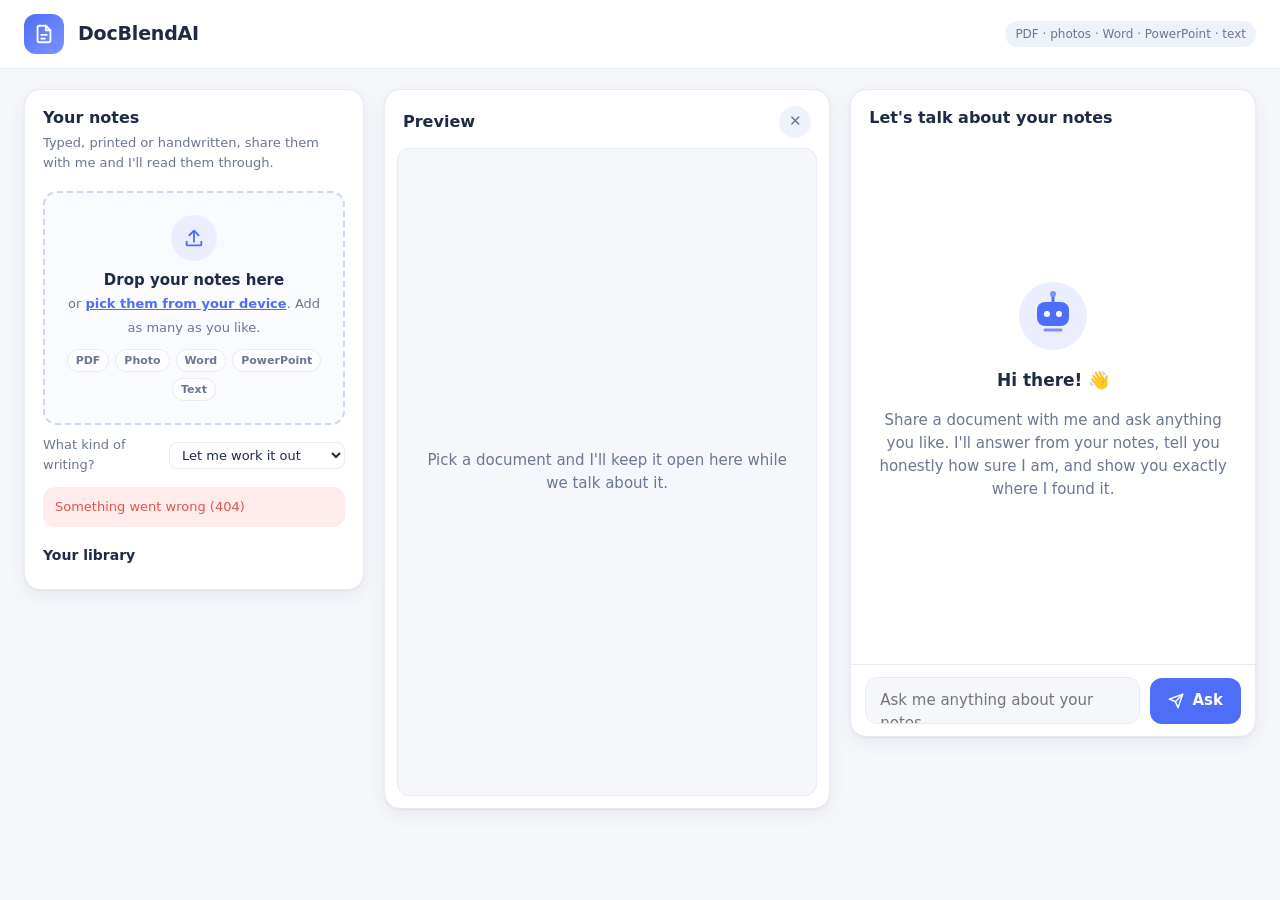
==== app/static/index.html @ 7b885bb3 "Preview: close button, minimizable document window The preview panel's close button hides the panel " ====
<!doctype html>
<html lang="en">
<head>
<meta charset="utf-8">
<meta name="viewport" content="width=device-width, initial-scale=1, viewport-fit=cover">
<meta name="theme-color" content="#ffffff">
<title>DocBlendAI</title>
<meta name="color-scheme" content="light">
<style>
  :root {
    --bg: #f5f7fb; --panel: #ffffff; --text: #1f2a44; --muted: #6b7690; --line: #e6eaf2; --soft: #eef2fb;
    --accent: #4f6ef7; --accent-2: #7c93ff; --accent-soft: #eaeefe; --accent-text: #ffffff;
    --mint: #20b486; --mint-soft: #e5f7f0;
    --amber: #d68a00; --amber-soft: #fdf3dd;
    --violet: #7d5bd6; --violet-soft: #f0ebfc;
    --rose: #e0554d; --rose-soft: #fdeceb;
    --shadow: 0 1px 2px rgba(31, 42, 68, 0.06), 0 6px 20px rgba(31, 42, 68, 0.06);
    --radius: 16px;
  }
  * { box-sizing: border-box; }
  html, body { margin: 0; background: var(--bg); color: var(--text); }
  body { font: 15px/1.55 "Segoe UI", system-ui, -apple-system, Roboto, sans-serif; }
  button { font: inherit; cursor: pointer; }
  button:focus-visible, input:focus-visible, textarea:focus-visible, select:focus-visible, label:focus-within {
    outline: 3px solid var(--accent-2); outline-offset: 2px; }

  /* ---------- header ---------- */
  header { background: var(--panel); border-bottom: 1px solid var(--line); }
  .top { max-width: 1280px; margin: 0 auto; padding: 14px 24px; display: flex; align-items: center; gap: 14px; }
  .logo { width: 40px; height: 40px; border-radius: 12px; display: grid; place-items: center; flex: none;
          background: linear-gradient(135deg, var(--accent), var(--accent-2)); color: #fff; }
  .top h1 { margin: 0; font-size: 19px; letter-spacing: -0.01em; }
  .top p { margin: 0; color: var(--muted); font-size: 13px; }
  .top .grow { flex: 1; min-width: 0; }
  .pill { font-size: 12px; color: var(--muted); background: var(--soft); border-radius: 999px; padding: 4px 10px; white-space: nowrap; }

  .stats { display: flex; gap: 6px; flex-wrap: wrap; justify-content: flex-end; }
  .stat { display: inline-flex; align-items: center; gap: 6px; font-size: 12px; color: var(--text); background: var(--soft);
          border: 1px solid var(--line); border-radius: 999px; padding: 4px 10px; white-space: nowrap; }
  .stat b { font-weight: 700; color: var(--accent); }
  .stat svg { color: var(--accent); }

  /* ---------- layout ---------- */
  main { max-width: 1600px; margin: 0 auto; padding: 20px 24px 32px; display: grid; gap: 20px; align-items: start;
         grid-template-columns: 340px minmax(0, 1.1fr) minmax(0, 1fr); grid-template-areas: "docs preview chat"; }
  #docs-card { grid-area: docs; } #preview-card { grid-area: preview; } #chat-card { grid-area: chat; }
  main { transition: grid-template-columns .38s cubic-bezier(.2, .9, .25, 1); }
  /* Preview closed (✕): its column goes away and the chat takes the space. */
  main.pv-off { grid-template-columns: 340px minmax(0, 1fr); grid-template-areas: "docs chat"; }
  main.pv-off #preview-card { display: none; }
  @media (max-width: 1240px) { main { grid-template-columns: 340px minmax(0, 1fr); grid-template-areas: "docs chat" "preview preview"; }
                               main.pv-off { grid-template-areas: "docs chat"; } }
  .card { background: var(--panel); border: 1px solid var(--line); border-radius: var(--radius); box-shadow: var(--shadow); }
  .card-head { padding: 16px 18px 6px; }
  .card-head h2 { margin: 0; font-size: 16px; }
  .card-head p { margin: 2px 0 0; color: var(--muted); font-size: 13px; }

  /* ---------- upload ---------- */
  .drop { margin: 12px 18px 0; border: 2px dashed #cfd7ec; border-radius: 14px; background: #fafbff; padding: 22px 16px;
          text-align: center; transition: border-color .15s, background .15s; cursor: pointer; }
  .drop:hover, .drop.over { border-color: var(--accent); background: var(--accent-soft); }
  .drop .icon { width: 46px; height: 46px; margin: 0 auto 8px; border-radius: 50%; background: var(--accent-soft);
                color: var(--accent); display: grid; place-items: center; }
  .drop strong { display: block; font-size: 15px; }
  .drop span { color: var(--muted); font-size: 13px; }
  .drop .browse { color: var(--accent); font-weight: 600; text-decoration: underline; }
  .types { display: flex; flex-wrap: wrap; gap: 6px; justify-content: center; margin-top: 10px; }
  .types b { font-weight: 600; font-size: 11px; color: var(--muted); background: var(--panel); border: 1px solid var(--line);
             padding: 2px 8px; border-radius: 999px; }
  .hintrow { display: flex; align-items: center; gap: 8px; margin: 10px 18px 0; font-size: 13px; color: var(--muted); }
  .hintrow select { font: inherit; font-size: 13px; color: var(--text); background: var(--panel); border: 1px solid var(--line);
                    border-radius: 8px; padding: 4px 8px; flex: 1; }
  .progress { margin: 12px 18px 0; display: grid; gap: 8px; }
  .job { display: flex; align-items: center; gap: 10px; padding: 10px 12px; border-radius: 12px; background: var(--soft); font-size: 13px; }
  .job .jname { font-weight: 600; overflow: hidden; text-overflow: ellipsis; white-space: nowrap; }
  .job .jmsg { color: var(--muted); }
  .job.ok { background: var(--mint-soft); } .job.err { background: var(--rose-soft); }
  .job.err .jmsg { color: var(--rose); }
  .spinner { width: 16px; height: 16px; flex: none; border-radius: 50%; border: 2px solid #c9d3f3; border-top-color: var(--accent);
             animation: spin .8s linear infinite; }
  @keyframes spin { to { transform: rotate(360deg); } }

  /* ---------- documents ---------- */
  .docs-head { display: flex; align-items: baseline; justify-content: space-between; margin: 18px 18px 8px; }
  .docs-head h3 { margin: 0; font-size: 14px; }
  .docs-head span { font-size: 12px; color: var(--muted); }
  ul.docs { list-style: none; margin: 0; padding: 0 12px 14px; display: grid; gap: 8px; max-height: 58vh; overflow: auto; }
  .doc { display: grid; grid-template-columns: auto 1fr auto; gap: 10px; align-items: center; padding: 10px;
         border: 1px solid var(--line); border-radius: 12px; background: var(--panel); transition: border-color .15s, background .15s; }
  .doc.on { border-color: var(--accent-2); background: #f7f9ff; }
  .ficon { width: 36px; height: 36px; border-radius: 10px; display: grid; place-items: center; font-size: 11px; font-weight: 700; color: #fff; }
  .f-pdf { background: #e5534b; } .f-image { background: #2f9e89; } .f-docx { background: #3b6fd8; }
  .f-pptx { background: #d9722b; } .f-txt { background: #7a869f; }
  .dmeta { min-width: 0; }
  .dname { font-weight: 600; font-size: 14px; overflow: hidden; text-overflow: ellipsis; white-space: nowrap; }
  .dsub { display: flex; gap: 6px; align-items: center; margin-top: 2px; font-size: 12px; color: var(--muted); flex-wrap: wrap; }
  .fmt { font-weight: 600; font-size: 11px; padding: 1px 8px; border-radius: 999px; }
  .fmt.typed { background: var(--accent-soft); color: var(--accent); }
  .fmt.scanned { background: var(--mint-soft); color: #13805f; }
  .fmt.handwritten { background: var(--violet-soft); color: var(--violet); }
  .dacts { display: flex; gap: 4px; align-items: center; }
  .iconbtn { border: 0; background: transparent; color: var(--muted); width: 32px; height: 32px; border-radius: 8px; display: grid; place-items: center; }
  .iconbtn:hover { background: var(--soft); color: var(--text); }
  .iconbtn.del:hover { background: var(--rose-soft); color: var(--rose); }
  .askon { grid-column: 1 / -1; display: flex; align-items: center; gap: 8px; font-size: 12px; color: var(--muted); cursor: pointer;
           border-top: 1px dashed var(--line); padding-top: 8px; margin-top: 2px; }
  .askon input { width: 16px; height: 16px; accent-color: var(--accent); }
  .doc.on .askon { color: var(--accent); font-weight: 600; }
  .empty { text-align: center; color: var(--muted); padding: 18px 12px 22px; font-size: 14px; }
  .empty svg { display: block; margin: 0 auto 8px; }

  /* ---------- chat ---------- */
  .chat-card { display: flex; flex-direction: column; min-height: 72vh; }
  .scope { margin: 6px 18px 0; font-size: 13px; color: var(--muted); display: flex; gap: 6px; flex-wrap: wrap; align-items: center; }
  .scope .tag { background: var(--accent-soft); color: var(--accent); font-weight: 600; font-size: 12px; padding: 2px 10px; border-radius: 999px; }
  .scope.none { color: var(--rose); }
  .chat { flex: 1; overflow: auto; padding: 16px 18px; display: flex; flex-direction: column; gap: 16px; max-height: 60vh; }
  .msg { display: flex; gap: 10px; align-items: flex-start; max-width: 92%; }
  .msg.me { align-self: flex-end; flex-direction: row-reverse; }
  .avatar { width: 34px; height: 34px; border-radius: 50%; flex: none; display: grid; place-items: center;
            background: linear-gradient(135deg, var(--accent), var(--accent-2)); color: #fff; }
  .msg.me .avatar { background: #dfe5f5; color: var(--accent); font-weight: 700; font-size: 13px; }
  .bubble { background: var(--soft); border-radius: 4px 16px 16px 16px; padding: 12px 14px; min-width: 0; }
  .msg.me .bubble { background: var(--accent); color: var(--accent-text); border-radius: 16px 4px 16px 16px; white-space: pre-wrap; }
  .bubble .text { white-space: pre-wrap; }
  .rel { display: inline-flex; align-items: center; gap: 6px; font-size: 12px; font-weight: 700; padding: 3px 10px;
         border-radius: 999px; margin-bottom: 8px; }
  .rel.Certain { background: var(--mint-soft); color: #13805f; }
  .rel.Moderate { background: var(--amber-soft); color: #9a6300; }
  .rel.Uncertain { background: var(--violet-soft); color: var(--violet); }
  .rel.Unreadable { background: var(--rose-soft); color: var(--rose); }
  .why { margin-top: 8px; font-size: 13px; color: var(--muted); }
  .from { margin-top: 4px; font-size: 12px; color: var(--muted); }
  details.src { margin-top: 10px; }
  details.src summary { cursor: pointer; font-size: 13px; font-weight: 600; color: var(--accent); list-style: none; }
  details.src summary::before { content: "▸ "; } details.src[open] summary::before { content: "▾ "; }
  .source { margin-top: 8px; background: var(--panel); border: 1px solid var(--line); border-radius: 12px; padding: 10px 12px; font-size: 13px; }
  .source .meta { display: flex; gap: 10px; flex-wrap: wrap; align-items: center; margin-bottom: 6px; color: var(--muted); font-size: 12px; }
  .source .meta b { color: var(--text); font-weight: 600; }
  .source pre { margin: 0; white-space: pre-wrap; font: 13px/1.5 "Segoe UI", system-ui, sans-serif; color: var(--text);
                max-height: 150px; overflow: auto; background: #fafbff; border-radius: 8px; padding: 8px; }
  .meter { display: inline-flex; align-items: center; gap: 5px; }
  .meter i { width: 54px; height: 6px; border-radius: 3px; background: var(--line); overflow: hidden; display: inline-block; }
  .meter i b { display: block; height: 100%; border-radius: 3px; background: var(--accent); }
  .typing { display: inline-flex; gap: 4px; padding: 4px 2px; }
  .typing i { width: 7px; height: 7px; border-radius: 50%; background: #9aa8cf; animation: blink 1.2s infinite; }
  .typing i:nth-child(2) { animation-delay: .2s; } .typing i:nth-child(3) { animation-delay: .4s; }
  @keyframes blink { 0%, 80%, 100% { opacity: .25; } 40% { opacity: 1; } }
  .welcome { text-align: center; color: var(--muted); margin: auto; padding: 20px 10px; max-width: 460px; }
  .welcome h3 { color: var(--text); margin: 8px 0 4px; font-size: 17px; }
  .suggest { display: flex; flex-wrap: wrap; gap: 8px; padding: 0 18px 10px; }
  .suggest button { border: 1px solid var(--line); background: var(--panel); color: var(--text); font-size: 13px;
                    padding: 6px 12px; border-radius: 999px; }
  .suggest button:hover { border-color: var(--accent-2); background: var(--accent-soft); color: var(--accent); }
  form.composer { display: flex; gap: 10px; align-items: flex-end; padding: 12px 14px; border-top: 1px solid var(--line); }
  form.composer textarea { flex: 1; resize: none; min-height: 46px; max-height: 140px; font: inherit; color: var(--text);
                           background: var(--bg); border: 1px solid var(--line); border-radius: 12px; padding: 11px 14px; }
  .send { border: 0; border-radius: 12px; background: var(--accent); color: var(--accent-text); height: 46px; padding: 0 18px;
          font-weight: 600; display: inline-flex; gap: 8px; align-items: center; }
  .send:disabled { opacity: .55; cursor: progress; }
  .note { font-size: 12px; color: var(--muted); padding: 0 18px 12px; }

  /* ---------- page viewer ---------- */
  dialog#viewer { width: min(1240px, 96vw); height: min(880px, 92vh); padding: 0; border: 0; border-radius: 18px;
                  background: var(--panel); color: var(--text); box-shadow: 0 20px 60px rgba(31, 42, 68, 0.25); }
  dialog#viewer::backdrop { background: rgba(31, 42, 68, 0.35); }
  .v-shell { display: flex; flex-direction: column; height: 100%; }
  .v-head { display: flex; align-items: center; gap: 10px; padding: 14px 18px; border-bottom: 1px solid var(--line); flex-wrap: wrap; }
  .v-head h3 { margin: 0; font-size: 16px; flex: 1; min-width: 180px; overflow: hidden; text-overflow: ellipsis; white-space: nowrap; }
  .legend { display: flex; gap: 12px; font-size: 12px; color: var(--muted); }
  .legend i { display: inline-block; width: 12px; height: 12px; border-radius: 3px; border: 2px solid currentColor; margin-right: 4px; vertical-align: -2px; }
  .pager { display: flex; gap: 6px; align-items: center; font-size: 13px; color: var(--muted); }
  .pager button, .v-close { border: 1px solid var(--line); background: var(--panel); color: var(--text); border-radius: 10px; padding: 5px 12px; font-size: 13px; }
  .pager button:disabled { opacity: .45; cursor: default; }
  .v-close { background: var(--accent); color: #fff; border-color: var(--accent); }
  .v-body { flex: 1; display: grid; grid-template-columns: minmax(0, 1.3fr) minmax(0, 1fr); min-height: 0; }
  .v-page { overflow: auto; padding: 18px; background: var(--bg); }
  .v-frame { position: relative; margin: 0 auto; max-width: 840px; background: #fff; border-radius: 6px; overflow: hidden; box-shadow: var(--shadow); }
  .v-frame img { display: block; width: 100%; height: auto; }
  .v-frame svg { position: absolute; inset: 0; width: 100%; height: 100%; }
  .v-frame rect { fill: currentColor; fill-opacity: 0.06; stroke: currentColor; stroke-width: 2; vector-effect: non-scaling-stroke; cursor: pointer; }
  .v-frame rect.hi { fill-opacity: 0.22; stroke-width: 3; }
  .v-side { display: flex; flex-direction: column; min-height: 0; border-left: 1px solid var(--line); }
  .v-side h4 { margin: 0; padding: 14px 18px 8px; font-size: 13px; color: var(--muted); font-weight: 600; }
  .v-lines { overflow: auto; margin: 0; padding: 0 10px 12px; list-style: none; flex: 1; }
  .v-lines li { display: flex; gap: 10px; align-items: baseline; padding: 8px 10px; border-radius: 10px; cursor: default; }
  .v-lines li.hi { background: var(--soft); }
  .v-lines .conf { font: 700 11px "Segoe UI", system-ui, sans-serif; flex: none; padding: 1px 7px; border-radius: 999px; }
  .v-lines li.c-high .conf { background: var(--mint-soft); } .v-lines li.c-mid .conf { background: var(--amber-soft); }
  .v-lines li.c-low .conf { background: var(--rose-soft); }
  .v-lines .ltext { color: var(--text); }
  .v-text { margin: 0; padding: 18px; white-space: pre-wrap; font: 14px/1.6 "Segoe UI", system-ui, sans-serif; }
  .v-empty { color: var(--muted); padding: 28px 18px; }
  .c-high { color: var(--mint); } .c-mid { color: var(--amber); } .c-low { color: var(--rose); }
  /* typed documents: one colour per content type */
  .t-paragraph { color: var(--accent); } .t-table { color: var(--violet); } .t-image { color: var(--amber); }
  .v-lines .kind { font: 700 11px "Segoe UI", system-ui, sans-serif; flex: none; padding: 1px 8px; border-radius: 999px; min-width: 64px; text-align: center; }
  .v-lines li.t-paragraph .kind { background: var(--accent-soft); } .v-lines li.t-table .kind { background: var(--violet-soft); }
  .v-lines li.t-image .kind { background: var(--amber-soft); }
  .v-lines li .ltext { display: -webkit-box; -webkit-line-clamp: 3; -webkit-box-orient: vertical; overflow: hidden; }
  .v-paper { margin: 0 auto; max-width: 840px; background: #fff; border-radius: 6px; box-shadow: var(--shadow); padding: 28px 32px; }
  .v-block { position: relative; border: 2px solid currentColor; border-radius: 8px; padding: 10px 12px; margin: 0 0 14px;
             background: color-mix(in srgb, currentColor 4%, #fff); cursor: pointer; }
  .v-block.hi { background: color-mix(in srgb, currentColor 14%, #fff); }
  .v-block .tag { position: absolute; top: -9px; right: 10px; font: 700 10px "Segoe UI", system-ui, sans-serif; text-transform: uppercase;
                  letter-spacing: .04em; background: #fff; padding: 0 6px; }
  .v-block p { margin: 0; white-space: pre-wrap; color: var(--text); font-size: 14px; }
  .v-block .tbl { overflow-x: auto; }
  .v-block table { border-collapse: collapse; font-size: 13px; color: var(--text); min-width: 100%; }
  .v-block td { border: 1px solid var(--line); padding: 4px 8px; vertical-align: top; }
  .v-block tr:first-child td { font-weight: 600; background: var(--soft); }
  .v-block img { display: block; max-width: 100%; max-height: 420px; margin: 0 auto; }
  .v-block .caption { margin-top: 6px; font-size: 12px; color: var(--muted); text-align: center; }
  @media (max-width: 860px) {
    .v-body { grid-template-columns: 1fr; grid-template-rows: minmax(0, 1.2fr) minmax(0, 1fr); }
    .v-side { border-left: 0; border-top: 1px solid var(--line); }
  }
  /* ---------- document preview ---------- */
  .p-head { display: flex; align-items: center; gap: 10px; padding: 16px 18px 10px; flex-wrap: wrap; }
  .p-head h2 { margin: 0; font-size: 16px; flex: 1; min-width: 0; overflow: hidden; text-overflow: ellipsis; white-space: nowrap; }
  .p-act { font-size: 13px; color: var(--accent); background: var(--accent-soft); border: 0; border-radius: 999px;
           padding: 4px 12px; text-decoration: none; font-weight: 600; }
  .p-act:hover { background: #dde4fd; }
  .p-x { flex: none; width: 32px; height: 32px; border: 0; border-radius: 999px; background: var(--soft); color: var(--muted);
         font-size: 15px; display: grid; place-items: center; cursor: pointer; transition: background .15s, color .15s, transform .15s; }
  .p-x:hover { background: var(--rose-soft); color: var(--rose); transform: rotate(90deg); }
  .p-body { height: 72vh; margin: 0 12px 12px; border-radius: 12px; background: var(--bg); overflow: auto; border: 1px solid var(--line); }
  .p-body > img { display: block; max-width: 100%; margin: 0 auto; }
  .p-pages { display: grid; gap: 18px; padding: 16px; }
  .p-page { margin: 0; }
  .p-page img { display: block; width: 100%; height: auto; background: #fff; border-radius: 6px; box-shadow: var(--shadow); }
  .p-page figcaption { margin-top: 6px; text-align: center; font-size: 12px; color: var(--muted); }
  .p-sheet { background: #fff; border-radius: 6px; box-shadow: var(--shadow); padding: 18px 22px; }
  .p-sheet pre { margin: 0; white-space: pre-wrap; font: 14px/1.6 "Segoe UI", system-ui, sans-serif; }
  .p-empty { height: 100%; display: grid; place-items: center; text-align: center; color: var(--muted); padding: 24px; }
  .privacy { margin: 10px 18px 0; font-size: 12px; color: #13805f; background: var(--mint-soft); border-radius: 10px; padding: 8px 12px; }
  .dmeta { cursor: pointer; }
  .doc.viewing .dname { color: var(--accent); }
  /* ---------- phones, small tablets, landscape phones: one screen at a time + bottom tabs ---------- */
  .tabbar, .phone-only { display: none; }
  @media (max-width: 920px), (max-height: 520px) and (pointer: coarse) {
    html, body { height: 100%; }
    body { display: flex; flex-direction: column; height: 100vh; height: 100dvh; overflow: hidden; }
    header { flex: none; }
    .top { padding: 8px 12px; padding-top: max(8px, env(safe-area-inset-top)); gap: 10px; flex-wrap: wrap; }
    .logo { width: 34px; height: 34px; border-radius: 10px; }
    .top h1 { font-size: 17px; }
    .top p, .pill, .stat .t { display: none; }
    .top .grow { flex: 0 0 auto; }
    .stats { margin-left: auto; }
    .stats { gap: 4px; }
    .stat { font-size: 11px; padding: 3px 8px; }
    main { flex: 1; min-height: 0; display: block; max-width: none; padding: 10px 10px 0;
           padding-left: max(10px, env(safe-area-inset-left)); padding-right: max(10px, env(safe-area-inset-right)); }
    main > .card { display: none; height: 100%; border-bottom-left-radius: 0; border-bottom-right-radius: 0; }
    body[data-view="docs"] #docs-card, body[data-view="preview"] #preview-card, body[data-view="chat"] #chat-card { display: flex; flex-direction: column; }
    #docs-card { overflow: auto; overscroll-behavior: contain; }
    ul.docs { max-height: none; overflow: visible; }
    .card-head { padding: 14px 16px 4px; }
    .drop { margin: 10px 14px 0; padding: 18px 12px; }
    .hintrow, .privacy { margin-left: 14px; margin-right: 14px; }
    .progress { margin: 10px 14px 0; }
    .docs-head { margin: 16px 14px 8px; }
    ul.docs { padding: 0 10px 14px; }
    .chat-card { min-height: 0; }
    .chat { max-height: none; min-height: 0; padding: 12px; overscroll-behavior: contain; }
    .msg { max-width: 100%; }
    .scope { margin: 4px 14px 0; }
    .suggest { flex-wrap: nowrap; overflow-x: auto; padding: 0 12px 8px; scrollbar-width: none; }
    .suggest::-webkit-scrollbar { display: none; }
    .suggest button { flex: none; }
    .note { display: none; }
    form.composer { padding: 8px 10px; gap: 8px; }
    form.composer textarea { font-size: 16px; min-height: 44px; }  /* 16px stops iOS zooming in on focus */
    .send { height: 44px; padding: 0 14px; }
    .p-head { padding: 12px 14px 8px; gap: 8px; }
    .p-head h2 { flex-basis: 100%; }
    #preview-card .p-body { flex: 1; height: auto; min-height: 0; margin: 0 8px 8px; }
    .phone-only { display: inline-block; }
    .tabbar { display: flex; flex: none; gap: 4px; background: var(--panel); border-top: 1px solid var(--line);
              padding: 6px 8px; padding-bottom: max(6px, env(safe-area-inset-bottom)); }
    .tabbar button { flex: 1; position: relative; display: flex; flex-direction: column; align-items: center; justify-content: center;
                     gap: 2px; min-height: 52px; border: 0; border-radius: 12px; background: transparent; color: var(--muted);
                     font-size: 12px; font-weight: 600; }
    .tabbar button[aria-current="page"] { color: var(--accent); background: var(--accent-soft); }
    .tabbar .badge { position: absolute; top: 4px; left: calc(50% + 6px); min-width: 18px; height: 18px; padding: 0 5px;
                     border-radius: 9px; background: var(--accent); color: #fff; font-size: 11px; line-height: 18px; }
    .tabbar .badge:empty { display: none; }
    /* page viewer: full screen */
    dialog#viewer { width: 100vw; height: 100vh; height: 100dvh; max-width: none; max-height: none; margin: 0; border-radius: 0; }
    .v-head { padding: 8px 12px; padding-top: max(8px, env(safe-area-inset-top)); gap: 8px; }
    .v-head h3 { flex-basis: calc(100% - 90px); }
    .legend { order: 3; flex-basis: 100%; font-size: 11px; gap: 10px; flex-wrap: wrap; }
    .v-page { padding: 10px; }
    .v-paper { padding: 16px; }
  }
  @media (pointer: coarse) {
    .iconbtn { width: 42px; height: 42px; }
    .askon { min-height: 36px; }
    .askon input { width: 20px; height: 20px; }
    .pager button, .v-close { min-height: 40px; min-width: 44px; }
    .p-act { padding: 8px 14px; }
  }
  /* ---------- layout regions, spacing view, downloads ---------- */
  .v-modes { display: inline-flex; background: var(--soft); border-radius: 999px; padding: 3px; }
  .v-modes button { border: 0; background: transparent; color: var(--muted); font-size: 13px; font-weight: 600; padding: 5px 12px; border-radius: 999px; }
  .v-modes button[aria-selected="true"] { background: var(--panel); color: var(--accent); box-shadow: var(--shadow); }
  select.dl { font: inherit; font-size: 13px; color: var(--accent); background: var(--accent-soft); border: 0; border-radius: 999px; padding: 5px 10px; font-weight: 600; cursor: pointer; }
  .r-title { color: #3b5bdb; } .r-text { color: #5c6b8a; } .r-table { color: var(--violet); } .r-figure { color: var(--amber); }
  .r-caption { color: #c2410c; } .r-formula { color: var(--mint); } .r-header, .r-footer, .r-reference { color: #8a94a8; }
  .v-lines li[class^="r-"] .kind { background: color-mix(in srgb, currentColor 14%, #fff); }
  .v-lines .rtable { overflow-x: auto; margin-top: 6px; }
  .v-lines .rtable table { border-collapse: collapse; font-size: 12px; color: var(--text); }
  .v-lines .rtable td { border: 1px solid var(--line); padding: 3px 7px; vertical-align: top; min-width: 56px; max-width: 190px; }
  .v-lines .rtable tr:first-child td { font-weight: 600; background: var(--soft); }
  .v-lines li.rbox { flex-direction: column; align-items: stretch; gap: 4px; }
  .v-lines li.rbox .ltext { -webkit-line-clamp: 4; }
  pre.v-mono { margin: 0 auto; max-width: none; background: #fff; border-radius: 6px; box-shadow: var(--shadow); padding: 20px 24px;
               font: 13px/1.45 Consolas, "Cascadia Mono", "Courier New", monospace; white-space: pre; overflow: auto; color: var(--text); }
  /* ---------- closing / reopening the preview, chat growing into its space ---------- */
  #preview-card.leaving { animation: pv-leave .22s ease-in both; pointer-events: none; }
  @keyframes pv-leave { to { opacity: 0; transform: scale(.96) translateY(6px); } }
  #preview-card.arriving { animation: pv-arrive .32s cubic-bezier(.2, .9, .25, 1) both; }
  @keyframes pv-arrive { from { opacity: 0; transform: scale(.97) translateY(8px); } to { opacity: 1; transform: none; } }
  #chat-card.growing { animation: chat-grow .36s cubic-bezier(.2, .9, .25, 1) both; }
  @keyframes chat-grow { from { opacity: .55; transform: scale(.985); } to { opacity: 1; transform: none; } }
  .chat-card .card-head { display: flex; align-items: center; gap: 10px; }
  .chat-card .card-head h2 { flex: 1; }
  #show-preview { display: none; }
  main.pv-off #show-preview { display: inline-flex; animation: pv-arrive .3s ease both; }

  /* ---------- floating document window ---------- */
  .p-page img, .p-page .p-sheet { cursor: zoom-in; transition: transform .18s ease, box-shadow .18s ease; }
  .p-page:hover img, .p-page:hover .p-sheet { transform: translateY(-2px); box-shadow: 0 10px 28px rgba(31, 42, 68, .16); }
  dialog#docwin { width: min(920px, 92vw); height: min(90vh, 1100px); max-width: 100vw; max-height: 100vh; padding: 0; border: 0;
                  border-radius: 18px; background: var(--bg); color: var(--text); overflow: hidden; resize: both;
                  box-shadow: 0 30px 80px rgba(20, 28, 48, .35), 0 2px 8px rgba(20, 28, 48, .12); }
  dialog#docwin[open] { display: flex; flex-direction: column; animation: dw-in .32s cubic-bezier(.2, .9, .25, 1) both; }
  dialog#docwin[open].closing { animation: dw-out .2s ease-in both; }
  dialog#docwin::backdrop { background: rgba(20, 28, 48, .42); backdrop-filter: blur(4px); animation: dw-fade .3s ease both; }
  dialog#docwin.closing::backdrop { animation: dw-fade .2s ease reverse both; }
  @keyframes dw-in { from { opacity: 0; transform: translateY(24px) scale(.94); } to { opacity: 1; transform: none; } }
  /* ✕ minimizes: the window shrinks into the chip at the bottom-right corner, and grows back from it */
  @keyframes dw-out { to { opacity: 0; transform: translate(34vw, 38vh) scale(.12); } }
  dialog#docwin[open].restoring { animation: dw-restore .34s cubic-bezier(.2, .9, .25, 1) both; }
  @keyframes dw-restore { from { opacity: 0; transform: translate(34vw, 38vh) scale(.12); } to { opacity: 1; transform: none; } }
  .dw-chip { position: fixed; right: 18px; bottom: 18px; z-index: 50; display: flex; align-items: center; gap: 2px;
             background: var(--panel); border: 1px solid var(--line); border-radius: 999px; padding: 4px;
             box-shadow: 0 12px 32px rgba(20, 28, 48, .22); animation: chip-in .32s cubic-bezier(.2, .9, .25, 1) both; }
  .dw-chip[hidden] { display: none; }
  @keyframes chip-in { from { opacity: 0; transform: translateY(14px) scale(.9); } to { opacity: 1; transform: none; } }
  .dw-chip button { border: 0; background: transparent; font: inherit; cursor: pointer; border-radius: 999px; }
  .dw-chip .chip-open { display: flex; align-items: center; gap: 8px; padding: 7px 12px; color: var(--text); max-width: min(360px, 70vw); }
  .dw-chip .chip-open:hover { background: var(--accent-soft); }
  .dw-chip .chip-name { font-weight: 600; font-size: 13px; overflow: hidden; text-overflow: ellipsis; white-space: nowrap; }
  .dw-chip .chip-page { font-size: 12px; color: var(--muted); white-space: nowrap; }
  .dw-chip .chip-x { width: 30px; height: 30px; color: var(--muted); display: grid; place-items: center; }
  .dw-chip .chip-x:hover { background: var(--rose-soft); color: var(--rose); }
  @keyframes dw-fade { from { opacity: 0; } to { opacity: 1; } }
  .dw-head { display: flex; align-items: center; gap: 10px; padding: 10px 12px 10px 18px; background: var(--panel);
             border-bottom: 1px solid var(--line); cursor: grab; user-select: none; touch-action: none; }
  .dw-head.dragging { cursor: grabbing; }
  .dw-head h3 { margin: 0; font-size: 15px; flex: 1; min-width: 0; overflow: hidden; text-overflow: ellipsis; white-space: nowrap; }
  .dw-page { font-size: 12px; color: var(--muted); background: var(--soft); border-radius: 999px; padding: 3px 10px; white-space: nowrap; }
  .dw-tools { display: inline-flex; align-items: center; gap: 2px; background: var(--soft); border-radius: 999px; padding: 3px; }
  .dw-tools button, .dw-close { border: 0; background: transparent; color: var(--text); width: 32px; height: 32px; border-radius: 999px;
                                font-size: 16px; display: grid; place-items: center; cursor: pointer; transition: background .15s; }
  .dw-tools button:hover, .dw-close:hover { background: var(--panel); }
  .dw-tools .fit { width: auto; padding: 0 10px; font-size: 12px; font-weight: 600; }
  .dw-zoom { min-width: 44px; text-align: center; font-size: 12px; color: var(--muted); }
  .dw-close { background: var(--soft); }
  .dw-close:hover { background: var(--rose-soft); color: var(--rose); }
  .dw-body { flex: 1; overflow: auto; padding: 22px; scroll-behavior: smooth; overscroll-behavior: contain; }
  .dw-pages { display: grid; justify-items: center; gap: 22px; }
  .dw-pages figure { margin: 0; width: calc(var(--zoom, 100) * 1%); max-width: none; transition: width .25s cubic-bezier(.2, .9, .25, 1);
                     animation: dw-page .4s ease both; }
  .dw-pages figure:nth-child(2) { animation-delay: .05s; } .dw-pages figure:nth-child(n+3) { animation-delay: .1s; }
  @keyframes dw-page { from { opacity: 0; transform: translateY(10px); } to { opacity: 1; transform: none; } }
  .dw-pages img { display: block; width: 100%; height: auto; background: #fff; border-radius: 4px; box-shadow: var(--shadow); }
  .dw-pages .p-sheet { min-height: 200px; }
  .dw-pages figcaption { margin-top: 6px; text-align: center; font-size: 12px; color: var(--muted); }
  @media (max-width: 920px), (max-height: 520px) and (pointer: coarse) {
    dialog#docwin { width: 100vw; height: 100vh; height: 100dvh; border-radius: 0; resize: none; translate: none !important; }
    dialog#docwin[open] { animation-name: dw-up; }
    dialog#docwin[open].closing { animation: dw-down .22s ease-in both; }
    dialog#docwin[open].restoring { animation-name: dw-up; }
    .dw-chip { right: 12px; bottom: calc(80px + env(safe-area-inset-bottom)); }
    @keyframes dw-up { from { opacity: .6; transform: translateY(40%); } to { opacity: 1; transform: none; } }
    @keyframes dw-down { to { opacity: 0; transform: translateY(30%); } }
    .dw-head { cursor: default; padding-top: max(10px, env(safe-area-inset-top)); }
    .dw-body { padding: 12px; }
  }
  @media (prefers-reduced-motion: reduce) {
    dialog#docwin[open], dialog#docwin.closing, dialog#docwin::backdrop, .dw-pages figure, .dw-chip, #preview-card, #chat-card, #show-preview { animation: none !important; }
    main { transition: none; }
    .dw-pages figure, .p-page img, .p-page .p-sheet { transition: none; }
  }
  .sr { position: absolute; width: 1px; height: 1px; overflow: hidden; clip: rect(0 0 0 0); }
</style>
</head>
<body>
<header>
  <div class="top">
    <div class="logo" aria-hidden="true">
      <svg width="22" height="22" viewBox="0 0 24 24" fill="none" stroke="currentColor" stroke-width="2" stroke-linecap="round" stroke-linejoin="round"><path d="M14 3H7a2 2 0 0 0-2 2v14a2 2 0 0 0 2 2h10a2 2 0 0 0 2-2V8z"/><path d="M14 3v5h5"/><path d="M9 13h6M9 17h4"/></svg>
    </div>
    <div class="grow">
      <h1>DocBlendAI</h1>
    </div>
    <span class="pill">PDF · photos · Word · PowerPoint · text</span>
  </div>
</header>

<main>
  <!-- ======== documents ======== -->
  <section class="card" id="docs-card" aria-labelledby="docs-title">
    <div class="card-head">
      <h2 id="docs-title">Your notes</h2>
      <p>Typed, printed or handwritten, share them with me and I'll read them through.</p>
    </div>

    <input type="file" id="file" class="sr" multiple
           accept=".pdf,.jpg,.jpeg,.png,.tif,.tiff,.bmp,.webp,.docx,.pptx,.txt">
    <div class="drop" id="drop" role="button" tabindex="0" aria-describedby="drop-help">
      <div class="icon" aria-hidden="true">
        <svg width="22" height="22" viewBox="0 0 24 24" fill="none" stroke="currentColor" stroke-width="2" stroke-linecap="round" stroke-linejoin="round"><path d="M12 16V4M7 9l5-5 5 5"/><path d="M4 16v3a1 1 0 0 0 1 1h14a1 1 0 0 0 1-1v-3"/></svg>
      </div>
      <strong>Drop your notes here</strong>
      <span id="drop-help">or <span class="browse">pick them from your device</span>. Add as many as you like.</span>
      <div class="types" aria-hidden="true"><b>PDF</b><b>Photo</b><b>Word</b><b>PowerPoint</b><b>Text</b></div>
    </div>
    <div class="hintrow">
      <label for="hint">What kind of writing?</label>
      <select id="hint">
        <option value="">Let me work it out</option>
        <option value="typed">Typed on a computer</option>
        <option value="scanned">Printed or scanned</option>
        <option value="handwritten">Handwritten</option>
      </select>
    </div>
    <p class="privacy" id="privacy" hidden>🔒 Only you can see your files, and I'll delete them shortly after you leave.</p>
    <div class="progress" id="progress" aria-live="polite"></div>

    <div class="docs-head"><h3>Your library</h3><span id="doc-count"></span></div>
    <ul class="docs" id="docs"></ul>
  </section>

  <!-- ======== preview ======== -->
  <section class="card" id="preview-card" aria-labelledby="p-title">
    <div class="p-head">
      <h2 id="p-title">Preview</h2>
      <button type="button" class="p-act" id="p-open" hidden>Open ⤢</button>
      <button type="button" class="p-act" id="p-read" hidden>What I read</button>
      <select class="dl" id="p-dl" aria-label="Download what was read" hidden></select>
      <button type="button" class="p-x" id="p-close" aria-label="Close the preview" title="Close preview">✕</button>
      <button type="button" class="p-act phone-only" id="p-ask">Ask about it →</button>
    </div>
    <div class="p-body" id="p-body">
      <div class="p-empty">Pick a document and I'll keep it open here while we talk about it.</div>
    </div>
  </section>

  <!-- ======== chat ======== -->
  <section class="card chat-card" id="chat-card" aria-labelledby="ask-title">
    <div class="card-head">
      <h2 id="ask-title">Let's talk about your notes</h2>
      <button type="button" class="p-act" id="show-preview" title="Show the preview again">📄 Show preview</button>
    </div>
    <div class="scope" id="scope" aria-live="polite"></div>
    <div class="chat" id="chat" aria-live="polite">
      <div class="welcome" id="welcome">
        <svg width="72" height="72" viewBox="0 0 72 72" aria-hidden="true"><circle cx="36" cy="36" r="34" fill="#eaeefe"/><rect x="20" y="22" width="32" height="24" rx="8" fill="#4f6ef7"/><circle cx="30" cy="34" r="3" fill="#fff"/><circle cx="42" cy="34" r="3" fill="#fff"/><path d="M28 50h16" stroke="#7c93ff" stroke-width="3" stroke-linecap="round"/><path d="M36 22v-6" stroke="#4f6ef7" stroke-width="3" stroke-linecap="round"/><circle cx="36" cy="14" r="3" fill="#7c93ff"/></svg>
        <h3>Hi there! 👋</h3>
        <p>Share a document with me and ask anything you like. I'll answer from your notes, tell you honestly how sure I am, and show you exactly where I found it.</p>
      </div>
    </div>
    <div class="suggest" id="suggest"></div>
    <form class="composer" id="ask-form">
      <label for="question" class="sr">Your question</label>
      <textarea id="question" rows="1" placeholder="Ask me anything about your notes…" required></textarea>
      <button type="submit" class="send" id="ask-btn">
        <svg width="16" height="16" viewBox="0 0 24 24" fill="none" stroke="currentColor" stroke-width="2.2" stroke-linecap="round" stroke-linejoin="round" aria-hidden="true"><path d="M22 2 11 13"/><path d="M22 2 15 22l-4-9-9-4z"/></svg>
        Ask
      </button>
    </form>
  </section>
</main>

<nav class="tabbar" aria-label="Sections">
  <button type="button" data-view="docs">
    <svg width="22" height="22" viewBox="0 0 24 24" fill="none" stroke="currentColor" stroke-width="2" stroke-linecap="round" stroke-linejoin="round" aria-hidden="true"><path d="M14 3H7a2 2 0 0 0-2 2v14a2 2 0 0 0 2 2h10a2 2 0 0 0 2-2V8z"/><path d="M14 3v5h5"/></svg>
    Documents<b class="badge" id="tab-count"></b>
  </button>
  <button type="button" data-view="preview">
    <svg width="22" height="22" viewBox="0 0 24 24" fill="none" stroke="currentColor" stroke-width="2" stroke-linecap="round" stroke-linejoin="round" aria-hidden="true"><path d="M2 12s3.5-7 10-7 10 7 10 7-3.5 7-10 7S2 12 2 12z"/><circle cx="12" cy="12" r="3"/></svg>
    Preview
  </button>
  <button type="button" data-view="chat">
    <svg width="22" height="22" viewBox="0 0 24 24" fill="none" stroke="currentColor" stroke-width="2" stroke-linecap="round" stroke-linejoin="round" aria-hidden="true"><path d="M21 12a8 8 0 0 1-11.6 7.1L4 21l1.9-5.4A8 8 0 1 1 21 12z"/></svg>
    Ask
  </button>
</nav>

<!-- ======== minimized floating window ======== -->
<div class="dw-chip" id="dw-chip" role="group" aria-label="Minimized document" hidden>
  <button type="button" class="chip-open" id="dw-chip-open" title="Open again">
    <span aria-hidden="true">📄</span><span class="chip-name" id="dw-chip-name"></span><span class="chip-page" id="dw-chip-page"></span>
  </button>
  <button type="button" class="chip-x" id="dw-chip-x" aria-label="Close the document window">✕</button>
</div>

<!-- ======== floating document window ======== -->
<dialog id="docwin" aria-labelledby="dw-title">
  <div class="dw-head" id="dw-head">
    <h3 id="dw-title">Document</h3>
    <span class="dw-page" id="dw-page"></span>
    <div class="dw-tools" role="group" aria-label="Zoom">
      <button type="button" id="dw-out" aria-label="Zoom out">−</button>
      <span class="dw-zoom" id="dw-zoom">100%</span>
      <button type="button" id="dw-in" aria-label="Zoom in">+</button>
      <button type="button" class="fit" id="dw-fit">Fit</button>
    </div>
    <button type="button" class="dw-close" id="dw-close" aria-label="Minimize" title="Minimize">✕</button>
  </div>
  <div class="dw-body" id="dw-body"><div class="dw-pages" id="dw-pages"></div></div>
</dialog>

<!-- ======== page viewer ======== -->
<dialog id="viewer" aria-labelledby="v-title">
  <div class="v-shell">
    <div class="v-head">
      <h3 id="v-title">Document</h3>
      <div class="v-modes" id="v-modes" role="tablist" aria-label="How to show the page"></div>
      <div class="legend" id="v-legend"></div>
      <select class="dl" id="v-dl" aria-label="Download what was read"></select>
      <div class="pager">
        <button type="button" id="v-prev" aria-label="Previous page">‹</button>
        <span id="v-pageinfo"></span>
        <button type="button" id="v-next" aria-label="Next page">›</button>
      </div>
      <button type="button" class="v-close" id="v-close">Done</button>
    </div>
    <div class="v-body" id="v-body"></div>
  </div>
</dialog>

<script>
// ---------- wording ----------
const REL = {
  Certain:    { icon: "✔", title: "I'm sure about this", why: "It's written clearly in your notes." },
  Moderate:   { icon: "◐", title: "I think so", why: "I found it, though the wording was a little loose or a few words were hard to make out." },
  Uncertain:  { icon: "?", title: "I'm not certain", why: "I couldn't find solid support for this, so it's worth checking the source." },
  Unreadable: { icon: "!", title: "I couldn't read that part", why: "The bit with the answer was too hard to read (a faint scan or messy handwriting)." },
};
const FORMAT = { typed: "Typed", scanned: "Printed / scanned", handwritten: "Handwritten" };
const SUGGESTIONS = ["What's this document about?", "Sum up the key points", "What are the main topics?", "Explain the first idea simply"];
const STEPS = ["Uploading", "Looking at your pages", "Reading the text", "Making sense of it", "Nearly there"];

// ---------- helpers ----------
function el(tag, attrs = {}, ...children) {
  const node = document.createElement(tag);
  for (const [k, v] of Object.entries(attrs)) k === "class" ? (node.className = v) : node.setAttribute(k, v);
  for (const c of children) if (c != null) node.append(c);
  return node;
}
function svgIcon(path, size = 18) {
  const s = document.createElementNS("http://www.w3.org/2000/svg", "svg");
  s.setAttribute("width", size); s.setAttribute("height", size); s.setAttribute("viewBox", "0 0 24 24");
  s.setAttribute("fill", "none"); s.setAttribute("stroke", "currentColor"); s.setAttribute("stroke-width", "2");
  s.setAttribute("stroke-linecap", "round"); s.setAttribute("stroke-linejoin", "round"); s.setAttribute("aria-hidden", "true");
  s.innerHTML = path;
  return s;
}
const ICON_EYE = '<path d="M2 12s3.5-7 10-7 10 7 10 7-3.5 7-10 7S2 12 2 12z"/><circle cx="12" cy="12" r="3"/>';
const ICON_TRASH = '<path d="M3 6h18M8 6V4h8v2M6 6l1 14h10l1-14"/>';
const BOT = '<rect x="4" y="7" width="16" height="12" rx="4"/><circle cx="9" cy="13" r="1.3" fill="currentColor"/><circle cx="15" cy="13" r="1.3" fill="currentColor"/><path d="M12 7V4"/>';

// ---------- session (one per tab) and visitor (one per browser) ----------
function storedId(store, key) {
  try {
    let id = store.getItem(key);
    if (!id) { id = crypto.randomUUID(); store.setItem(key, id); }
    return id;
  } catch { return crypto.randomUUID(); }
}
const SESSION_ID = storedId(sessionStorage, "sessionId");
const VISITOR_ID = storedId(localStorage, "visitorId");

async function heartbeat() {
  try {
    const info = await api("/session/heartbeat", {
      method: "POST", headers: { "Content-Type": "application/json" },
      body: JSON.stringify({ session_id: SESSION_ID, visitor_id: VISITOR_ID }),
    });
    document.getElementById("privacy").hidden = !info.public_demo;
    return info;
  } catch { return null; }
}
// Closing the tab: the server deletes this tab's files after a short grace period (a reload comes back first).
window.addEventListener("pagehide", () => navigator.sendBeacon(`/session/${SESSION_ID}/leave`));

async function api(path, options = {}) {
  options.headers = { ...(options.headers || {}), "X-Session-Id": SESSION_ID };
  const resp = await fetch(path, options);
  const body = await resp.json().catch(() => ({}));
  if (!resp.ok) throw new Error(typeof body.detail === "string" ? body.detail : `Something went wrong (${resp.status})`);
  return body;
}

// The server stores uploads as "<doc_id>_<original name>.<ext>".
const docNames = {};
function nameFromPath(doc) {
  const base = doc.file_path.split(/[\\/]/).pop();
  return base.startsWith(doc.doc_id + "_") ? base.slice(doc.doc_id.length + 1) : base;
}
function docLabel(id) { return docNames[id] || id.slice(0, 8); }
function kindOf(name) {
  const ext = name.split(".").pop().toLowerCase();
  if (ext === "pdf") return ["pdf", "PDF"];
  if (["jpg", "jpeg", "png", "tif", "tiff", "bmp", "webp"].includes(ext)) return ["image", "IMG"];
  if (ext === "docx") return ["docx", "DOC"];
  if (ext === "pptx") return ["pptx", "PPT"];
  return ["txt", "TXT"];
}

// ---------- selection (remembered in this browser only) ----------
let selected = new Set();
function saveSelection() { try { localStorage.setItem("selectedDocs", JSON.stringify([...selected])); } catch {} }
function savedSelection() { try { return JSON.parse(localStorage.getItem("selectedDocs") || "[]"); } catch { return []; } }

function renderScope() {
  const scope = document.getElementById("scope");
  scope.replaceChildren();
  if (!selected.size) {
    scope.className = "scope none";
    scope.append("Tick “Ask about this” on a document so I know which one you mean.");
  } else {
    scope.className = "scope";
    scope.append("Reading from:");
    [...selected].forEach((id) => scope.append(el("span", { class: "tag" }, docLabel(id))));
  }
  renderSuggestions();
}

function renderSuggestions() {
  const box = document.getElementById("suggest");
  box.replaceChildren();
  if (!selected.size || document.querySelector("#chat .msg")) return;
  SUGGESTIONS.forEach((q) => {
    const b = el("button", { type: "button" }, q);
    b.addEventListener("click", () => ask(q));
    box.append(b);
  });
}

// ---------- documents ----------
async function loadDocs(newDocId) {
  const list = document.getElementById("docs");
  const docs = await api("/documents");  // oldest first
  const ids = new Set(docs.map((d) => d.doc_id));
  if (newDocId) selected = new Set([newDocId]);
  else selected = new Set(savedSelection().filter((id) => ids.has(id)));
  if (!selected.size && docs.length) selected = new Set([docs[docs.length - 1].doc_id]);
  saveSelection();
  const want = newDocId || (ids.has(preview.id) ? preview.id : docs.length ? docs[docs.length - 1].doc_id : null);
  if (docwin.saved && !ids.has(docwin.saved.docId)) hideChip();  // its document was removed
  document.getElementById("doc-count").textContent = docs.length ? `${docs.length} document${docs.length > 1 ? "s" : ""}` : "";
  document.getElementById("tab-count").textContent = docs.length || "";

  list.replaceChildren();
  if (!docs.length) {
    list.append(el("li", { class: "empty" },
      svgIcon('<path d="M14 3H7a2 2 0 0 0-2 2v14a2 2 0 0 0 2 2h10a2 2 0 0 0 2-2V8z"/><path d="M14 3v5h5"/>', 34),
      "Nothing here yet. Add a note and it'll show up here."));
  }
  for (const d of [...docs].reverse()) {  // newest first
    docNames[d.doc_id] = nameFromPath(d);
    const [kind, short] = kindOf(docNames[d.doc_id]);
    const on = selected.has(d.doc_id);
    const box = el("input", { type: "checkbox" });
    box.checked = on;
    const item = el("li", { class: `doc${on ? " on" : ""}`, "data-id": d.doc_id });
    box.addEventListener("change", () => {
      box.checked ? selected.add(d.doc_id) : selected.delete(d.doc_id);
      item.classList.toggle("on", box.checked);
      saveSelection(); renderScope();
    });
    const view = el("button", { type: "button", class: "iconbtn", title: "See what I read on each page", "aria-label": `View ${docLabel(d.doc_id)}` }, svgIcon(ICON_EYE));
    view.addEventListener("click", () => openViewer(d));
    const del = el("button", { type: "button", class: "iconbtn del", title: "Remove", "aria-label": `Remove ${docLabel(d.doc_id)}` }, svgIcon(ICON_TRASH));
    del.addEventListener("click", () => deleteDoc(d.doc_id));
    item.append(
      el("div", { class: `ficon f-${kind}`, "aria-hidden": "true" }, short),
      el("div", { class: "dmeta", title: "Show in preview" },
        el("div", { class: "dname", title: docLabel(d.doc_id) }, docLabel(d.doc_id)),
        el("div", { class: "dsub" },
          el("span", { class: `fmt ${d.format_type}` }, FORMAT[d.format_type]),
          `${d.page_count} page${d.page_count > 1 ? "s" : ""}`)),
      el("div", { class: "dacts" }, view, del),
      el("label", { class: "askon" }, box, "Ask about this"));
    item.querySelector(".dmeta").addEventListener("click", () => { showPreview(d); if (phone.matches) setView("preview"); });
    list.append(item);
  }
  renderScope();
  const target = docs.find((d) => d.doc_id === want);
  if (!target) clearPreview();
  else if (target.doc_id !== preview.id) showPreview(target);
  else markViewing();
}

// ---------- preview of the original document ----------
const preview = { id: null, pages: null, word: "Page" };
const BROWSER_IMAGES = ["jpg", "jpeg", "png", "webp"];
const touchScreen = matchMedia("(pointer: coarse)").matches;  // phone browsers can't show PDFs inside a page

function markViewing() {
  document.querySelectorAll("#docs .doc").forEach((li) => li.classList.toggle("viewing", li.dataset.id === preview.id));
}

function clearPreview() {
  preview.id = null;
  preview.pages = null;
  document.getElementById("p-title").textContent = "Preview";
  document.getElementById("p-open").hidden = document.getElementById("p-read").hidden = document.getElementById("p-dl").hidden = true;
  markViewing();  // the panel stays closed if the user closed it
  document.getElementById("p-body").replaceChildren(el("div", { class: "p-empty" }, "Pick a document and I'll keep it open here while we talk about it."));
}

async function showPreview(doc) {
  preview.id = doc.doc_id;
  restorePreview();
  markViewing();
  const name = docLabel(doc.doc_id);
  const fileUrl = `/documents/${doc.doc_id}/file`;
  const ext = name.split(".").pop().toLowerCase();
  const body = document.getElementById("p-body");
  document.getElementById("p-title").textContent = name;
  const dl = document.getElementById("p-dl");
  fillDownloads(dl, doc.doc_id);
  dl.hidden = false;
  const read = document.getElementById("p-read");
  read.hidden = false;
  read.onclick = () => openViewer(doc);

  const open = document.getElementById("p-open");
  open.hidden = false;
  open.onclick = () => openDocWindow(0);
  if (BROWSER_IMAGES.includes(ext)) {
    preview.pages = [{ page: 1, image_url: fileUrl, text: "" }];
    preview.word = "Page";
    const fig = el("figure", { class: "p-page" }, el("img", { src: fileUrl, alt: name }));
    fig.addEventListener("click", () => openDocWindow(0));
    body.replaceChildren(el("div", { class: "p-pages" }, fig));
    return;
  }
  // PDFs, TIFF/BMP, Word, PowerPoint, text: our own clean page view (page images or text saved at
  // upload), never the browser's built-in PDF viewer with its toolbar.
  body.replaceChildren(el("div", { class: "p-empty" }, "Opening…"));
  try {
    const pages = await api(`/documents/${doc.doc_id}/pages`);
    if (preview.id !== doc.doc_id) return;
    const word = ext === "pptx" ? "Slide" : "Page";
    preview.pages = pages;
    preview.word = word;
    const figures = pages.map((p, i) => {
      const fig = pageFigure(p, word, pages.length, name);
      fig.addEventListener("click", () => openDocWindow(i));
      return fig;
    });
    body.replaceChildren(el("div", { class: "p-pages" }, ...figures));
  } catch (err) {
    if (preview.id === doc.doc_id) body.replaceChildren(el("div", { class: "p-empty" }, err.message));
  }
}

function pageFigure(p, word, total, name) {
  const caption = el("figcaption", {}, `${word} ${p.page} of ${total}`);
  return p.image_url
    ? el("figure", { class: "p-page" }, el("img", { src: p.image_url, alt: `${word} ${p.page} of ${name}`, loading: "lazy" }), caption)
    : el("figure", { class: "p-page" }, el("div", { class: "p-sheet" }, el("pre", {}, p.text || "(nothing written on this page)")), caption);
}

// ✕ in the preview header closes the preview panel and the chat grows into its space. It comes back
// when a document is opened (library, upload) or with "Show preview". On phones ✕ goes to Documents.
const reducedMotion = () => matchMedia("(prefers-reduced-motion: reduce)").matches;
function replay(node, cls) {  // restart a one-off CSS animation
  node.classList.remove(cls);
  void node.offsetWidth;
  node.classList.add(cls);
  node.addEventListener("animationend", () => node.classList.remove(cls), { once: true });
}
function closePreview() {
  const main = document.querySelector("main"), card = document.getElementById("preview-card");
  if (main.classList.contains("pv-off")) return;
  if (phone.matches) { main.classList.add("pv-off"); setView("docs"); return; }
  const done = () => { card.classList.remove("leaving"); main.classList.add("pv-off"); replay(document.getElementById("chat-card"), "growing"); };
  if (reducedMotion()) { done(); return; }
  card.classList.add("leaving");
  setTimeout(done, 220);
}
function restorePreview() {
  const main = document.querySelector("main");
  if (!main.classList.contains("pv-off")) return;
  main.classList.remove("pv-off");
  if (!phone.matches && !reducedMotion()) replay(document.getElementById("preview-card"), "arriving");
}
document.getElementById("p-close").addEventListener("click", closePreview);
document.getElementById("show-preview").addEventListener("click", () => {
  restorePreview();
  if (phone.matches) setView("preview");  // phones show one screen at a time
});

// ---------- floating document window: smooth open / close, zoom, page indicator, drag ----------
const docwin = { el: document.getElementById("docwin"), zoom: 100, observer: null, state: null, saved: null };
const ZOOM_STEPS = [50, 67, 80, 100, 125, 150, 200, 250];

function setZoom(z) {
  docwin.zoom = Math.max(ZOOM_STEPS[0], Math.min(ZOOM_STEPS[ZOOM_STEPS.length - 1], z));
  document.getElementById("dw-pages").style.setProperty("--zoom", docwin.zoom);
  document.getElementById("dw-zoom").textContent = `${docwin.zoom}%`;
}
function stepZoom(dir) {
  const next = dir > 0 ? ZOOM_STEPS.find((z) => z > docwin.zoom) : [...ZOOM_STEPS].reverse().find((z) => z < docwin.zoom);
  if (next) setZoom(next);
}

function openDocWindow(index) {
  if (!preview.pages || !preview.pages.length) return;
  const state = { docId: preview.id, name: docLabel(preview.id), pages: preview.pages, word: preview.word || "Page" };
  showDocWindow(state, { index, zoom: 100 });
}

// Builds the window for a document. at: {index} to start at a page, or {scrollTop, zoom} to restore.
function showDocWindow(state, at) {
  hideChip();
  docwin.state = state;
  const { name, pages, word } = state;
  document.getElementById("dw-title").textContent = name;
  const list = document.getElementById("dw-pages");
  const figures = pages.map((p) => pageFigure(p, word, pages.length, name));
  list.replaceChildren(...figures);
  setZoom(at.zoom || 100);
  const win = docwin.el;
  win.classList.remove("closing");
  win.classList.toggle("restoring", at.scrollTop !== undefined);
  if (at.scrollTop === undefined) win.style.translate = "";
  win.showModal();
  setTimeout(() => win.classList.remove("restoring"), 400);
  const pageLabel = document.getElementById("dw-page");
  pageLabel.textContent = at.label || `${word} ${(at.index || 0) + 1} of ${pages.length}`;
  docwin.observer?.disconnect();
  docwin.observer = new IntersectionObserver((entries) => {  // live "Page n of N" while scrolling
    const seen = entries.filter((e) => e.isIntersecting).sort((a, b) => b.intersectionRatio - a.intersectionRatio)[0];
    if (seen) pageLabel.textContent = `${word} ${figures.indexOf(seen.target) + 1} of ${pages.length}`;
  }, { root: document.getElementById("dw-body"), threshold: [0.25, 0.5, 0.75] });
  figures.forEach((f) => docwin.observer.observe(f));
  const body = document.getElementById("dw-body");
  body.style.scrollBehavior = "auto";
  body.scrollTop = 0;
  requestAnimationFrame(() => {
    if (at.scrollTop !== undefined) body.scrollTop = at.scrollTop;  // restored: same place as before
    else if (at.index > 0) figures[at.index].scrollIntoView({ block: "start" });
    body.style.scrollBehavior = "";
  });
}

// ✕ / Esc / click outside: the window shrinks into a chip at the bottom-right; the chip restores it.
function minimizeDocWindow() {
  const win = docwin.el;
  if (!win.open || win.classList.contains("closing")) return;
  docwin.saved = {
    ...docwin.state,
    scrollTop: document.getElementById("dw-body").scrollTop,
    zoom: docwin.zoom,
    label: document.getElementById("dw-page").textContent,
  };
  const finish = () => {
    if (!win.classList.contains("closing") && win.open === false) return;
    win.classList.remove("closing");
    win.close();
    showChip();
  };
  if (matchMedia("(prefers-reduced-motion: reduce)").matches) { finish(); return; }
  win.classList.add("closing");
  let done = false;
  const once = () => { if (!done) { done = true; finish(); } };
  const onEnd = (e) => { if (e.target === win) { win.removeEventListener("animationend", onEnd); once(); } };  // not a page's fade-in
  win.addEventListener("animationend", onEnd);
  setTimeout(once, 400);  // always finishes, even if no animation ran
}

function showChip() {
  if (!docwin.saved) return;
  document.getElementById("dw-chip-name").textContent = docwin.saved.name;
  document.getElementById("dw-chip-page").textContent = `· ${docwin.saved.label}`;
  document.getElementById("dw-chip").hidden = false;
}
function hideChip() {
  document.getElementById("dw-chip").hidden = true;
  docwin.saved = null;
}
document.getElementById("dw-chip-open").addEventListener("click", () => {
  const saved = docwin.saved;
  if (saved) showDocWindow(saved, { scrollTop: saved.scrollTop, zoom: saved.zoom, label: saved.label });
});
document.getElementById("dw-chip-x").addEventListener("click", hideChip);

document.getElementById("dw-close").addEventListener("click", minimizeDocWindow);
document.getElementById("dw-in").addEventListener("click", () => stepZoom(1));
document.getElementById("dw-out").addEventListener("click", () => stepZoom(-1));
document.getElementById("dw-fit").addEventListener("click", () => setZoom(100));
docwin.el.addEventListener("cancel", (e) => { e.preventDefault(); minimizeDocWindow(); });  // Esc minimizes too
docwin.el.addEventListener("click", (e) => { if (e.target === docwin.el) minimizeDocWindow(); });  // so does a click outside
docwin.el.addEventListener("keydown", (e) => {
  if (e.key === "+" || e.key === "=") { e.preventDefault(); stepZoom(1); }
  if (e.key === "-") { e.preventDefault(); stepZoom(-1); }
});
document.getElementById("dw-body").addEventListener("wheel", (e) => {  // Ctrl + wheel zooms the pages, not the site
  if (!e.ctrlKey) return;
  e.preventDefault();
  stepZoom(e.deltaY < 0 ? 1 : -1);
}, { passive: false });

// Drag the window by its title bar (desktop; on phones it is full screen).
(() => {
  const head = document.getElementById("dw-head");
  let start = null;
  head.addEventListener("pointerdown", (e) => {
    if (e.target.closest("button") || matchMedia("(max-width: 920px)").matches) return;
    const [x = 0, y = 0] = (docwin.el.style.translate || "0px 0px").split(" ").map((v) => parseFloat(v) || 0);
    start = { px: e.clientX, py: e.clientY, x, y };
    head.setPointerCapture(e.pointerId);
    head.classList.add("dragging");
  });
  head.addEventListener("pointermove", (e) => {
    if (!start) return;
    docwin.el.style.translate = `${start.x + e.clientX - start.px}px ${start.y + e.clientY - start.py}px`;
  });
  const end = () => { start = null; head.classList.remove("dragging"); };
  head.addEventListener("pointerup", end);
  head.addEventListener("pointercancel", end);
  head.addEventListener("dblclick", (e) => { if (!e.target.closest("button")) docwin.el.style.translate = ""; });  // back to centre
})();

async function deleteDoc(id) {
  if (!confirm(`Remove "${docLabel(id)}"? I'll stop using it for answers.`)) return;
  try {
    await api(`/documents/${id}`, { method: "DELETE" });
    selected.delete(id); saveSelection();
    await loadDocs();
  } catch (err) { alert(err.message); }
}

// ---------- small screens: one section at a time, switched with the bottom tabs ----------
const phone = matchMedia("(max-width: 920px), (max-height: 520px) and (pointer: coarse)");
function setView(view) {
  document.body.dataset.view = view;
  if (view === "preview") restorePreview();
  document.querySelectorAll(".tabbar button").forEach((b) => b.setAttribute("aria-current", b.dataset.view === view ? "page" : "false"));
  if (view === "chat") { const c = document.getElementById("chat"); c.scrollTop = c.scrollHeight; }
}
document.querySelectorAll(".tabbar button").forEach((b) => b.addEventListener("click", () => setView(b.dataset.view)));
document.getElementById("p-ask").addEventListener("click", () => { setView("chat"); document.getElementById("question").focus(); });
setView("docs");
if (matchMedia("(pointer: coarse)").matches) {
  document.querySelector("#drop strong").textContent = "Tap to add your notes";
  document.getElementById("drop-help").textContent = "PDF, photo of your notes, Word, PowerPoint or text.";
}

// ---------- uploads (several files, one after another) ----------
const fileInput = document.getElementById("file");
const drop = document.getElementById("drop");
drop.addEventListener("click", () => fileInput.click());
drop.addEventListener("keydown", (e) => { if (e.key === "Enter" || e.key === " ") { e.preventDefault(); fileInput.click(); } });
["dragenter", "dragover"].forEach((t) => drop.addEventListener(t, (e) => { e.preventDefault(); drop.classList.add("over"); }));
["dragleave", "drop"].forEach((t) => drop.addEventListener(t, (e) => { e.preventDefault(); drop.classList.remove("over"); }));
drop.addEventListener("drop", (e) => uploadAll([...e.dataTransfer.files]));
fileInput.addEventListener("change", () => { uploadAll([...fileInput.files]); fileInput.value = ""; });

async function uploadAll(files) {
  let lastId = null;
  for (const file of files) {
    const id = await uploadOne(file);
    if (id) lastId = id;
  }
  if (lastId) {
    await loadDocs(lastId);
    if (phone.matches) setView("preview");  // see the document, then tap "Ask about it"
  }
}

// Photos are shrunk in the browser before upload: phone photos are often 3-12 MB, while
// 2600 px on the long side at JPEG quality 85 keeps every letter readable for OCR
// (the server resizes pages to about A4 anyway). PDFs and Office files are sent as they are.
const SHRINK_TYPES = ["image/jpeg", "image/png", "image/webp", "image/bmp"];
const MAX_SIDE = 2600;
const SHRINK_ABOVE = 700 * 1024;

async function shrinkPhoto(file) {
  if (!SHRINK_TYPES.includes(file.type) || file.size < SHRINK_ABOVE || !window.createImageBitmap) return file;
  try {
    const bitmap = await createImageBitmap(file, { imageOrientation: "from-image" });  // phone photos upright
    const scale = Math.min(1, MAX_SIDE / Math.max(bitmap.width, bitmap.height));
    const canvas = document.createElement("canvas");
    canvas.width = Math.round(bitmap.width * scale);
    canvas.height = Math.round(bitmap.height * scale);
    const ctx = canvas.getContext("2d");
    ctx.fillStyle = "#fff";  // transparent PNGs: white paper, not black
    ctx.fillRect(0, 0, canvas.width, canvas.height);
    ctx.drawImage(bitmap, 0, 0, canvas.width, canvas.height);
    bitmap.close?.();
    const blob = await new Promise((resolve) => canvas.toBlob(resolve, "image/jpeg", 0.85));
    if (!blob || blob.size >= file.size) return file;  // never send something bigger
    return new File([blob], file.name.replace(/\.[^.]+$/, "") + ".jpg", { type: "image/jpeg" });
  } catch { return file; }  // the server can still read the original
}

function sizeText(bytes) { return bytes >= 1048576 ? `${(bytes / 1048576).toFixed(1)} MB` : `${Math.max(1, Math.round(bytes / 1024))} KB`; }

// fetch() cannot report upload progress; XMLHttpRequest can.
function uploadWithProgress(form, onProgress) {
  return new Promise((resolve, reject) => {
    const xhr = new XMLHttpRequest();
    xhr.open("POST", "/upload");
    xhr.setRequestHeader("X-Session-Id", SESSION_ID);
    xhr.upload.onprogress = (e) => { if (e.lengthComputable) onProgress(e.loaded / e.total); };
    xhr.upload.onload = () => onProgress(1);
    xhr.onload = () => {
      let body = {};
      try { body = JSON.parse(xhr.responseText); } catch {}
      if (xhr.status >= 200 && xhr.status < 300) resolve(body);
      else reject(new Error(typeof body.detail === "string" ? body.detail : `Something went wrong (${xhr.status})`));
    };
    xhr.onerror = () => reject(new Error("Upload failed. Check your internet connection and try again."));
    xhr.send(form);
  });
}

async function uploadOne(file) {
  const jobs = document.getElementById("progress");
  const msg = el("span", { class: "jmsg" }, "Preparing…");
  const job = el("div", { class: "job" }, el("span", { class: "spinner", "aria-hidden": "true" }),
    el("div", { style: "min-width:0" }, el("div", { class: "jname" }, file.name), msg));
  jobs.prepend(job);

  let note = "";
  const original = file.size;
  if (SHRINK_TYPES.includes(file.type) && original >= SHRINK_ABOVE) msg.textContent = "Shrinking photo…";
  file = await shrinkPhoto(file);
  if (file.size < original) note = ` Photo shrunk ${sizeText(original)} → ${sizeText(file.size)}.`;

  let uploaded = 0, readingSince = null, step = 1;
  const show = () => {
    if (readingSince === null) { msg.textContent = `Uploading ${Math.round(uploaded * 100)}% of ${sizeText(file.size)}…`; return; }
    const secs = Math.round((Date.now() - readingSince) / 1000);  // server side: reading takes a few seconds per page
    if (secs > 3 + (step - 1) * 5 && step < STEPS.length - 1) step++;
    msg.textContent = `${STEPS[step]}… ${secs}s`;
  };
  const timer = setInterval(show, 500);
  show();
  const form = new FormData();
  form.append("file", file);
  const hint = document.getElementById("hint").value;
  if (hint) form.append("format_hint", hint);
  try {
    const doc = await uploadWithProgress(form, (fraction) => {
      uploaded = fraction;
      if (fraction >= 1 && readingSince === null) readingSince = Date.now();
      show();
    });
    job.className = "job ok";
    job.firstChild.replaceWith(svgIcon('<path d="M20 6 9 17l-5-5"/>'));
    msg.textContent = `All set! I read ${doc.page_count} ${FORMAT[doc.format_type].toLowerCase()} page${doc.page_count > 1 ? "s" : ""}.${note}`;
    setTimeout(() => job.remove(), 8000);
    return doc.doc_id;
  } catch (err) {
    job.className = "job err";
    job.firstChild.replaceWith(svgIcon('<circle cx="12" cy="12" r="9"/><path d="M12 8v5M12 16h.01"/>'));
    msg.textContent = err.message;
    return null;
  } finally { clearInterval(timer); }
}

// ---------- chat ----------
const chat = document.getElementById("chat");
function addMessage(me, ...content) {
  document.getElementById("welcome")?.remove();
  document.getElementById("suggest").replaceChildren();
  const avatar = me ? el("div", { class: "avatar", "aria-hidden": "true" }, "You") : el("div", { class: "avatar", "aria-hidden": "true" }, svgIcon(BOT));
  const bubble = el("div", { class: "bubble" }, ...content);
  const msg = el("div", { class: `msg${me ? " me" : ""}` }, avatar, bubble);
  chat.append(msg);
  chat.scrollTop = chat.scrollHeight;
  return bubble;
}

function sourceView(s) {
  const meter = (label, v) => el("span", { class: "meter" }, label,
    Object.assign(el("i"), { innerHTML: `<b style="width:${Math.round(v * 100)}%"></b>` }), v.toFixed(2));
  return el("div", { class: "source" },
    el("div", { class: "meta" }, el("b", {}, docLabel(s.doc_id)), s.content_type, meter("match", s.similarity), meter("legibility", s.confidence)),
    el("pre", {}, s.text));
}

async function ask(question) {
  const btn = document.getElementById("ask-btn");
  if (!selected.size) { renderScope(); document.getElementById("scope").scrollIntoView({ block: "nearest" }); return; }
  const docIds = [...selected];
  addMessage(true, question);
  const thinking = addMessage(false, el("span", { class: "typing", "aria-label": "Thinking" }, el("i"), el("i"), el("i")));
  btn.disabled = true;
  try {
    const answer = await api("/ask", {
      method: "POST", headers: { "Content-Type": "application/json" },
      body: JSON.stringify({ query_id: crypto.randomUUID(), question_text: question, user_id: "web", doc_ids: docIds }),
    });
    const sources = await api(`/answer/${answer.answer_id}/sources`);
    const r = REL[answer.reliability_label];
    thinking.replaceChildren(
      el("span", { class: `rel ${answer.reliability_label}` }, r.icon, " ", r.title),
      el("div", { class: "text" }, answer.answer_text),
      el("div", { class: "why" }, r.why),
      el("div", { class: "from" }, `From: ${docIds.map(docLabel).join(", ")}`));
    if (sources.length) {
      const details = el("details", { class: "src" }, el("summary", {}, `Where I found this (${sources.length})`));
      sources.forEach((s) => details.append(sourceView(s)));
      thinking.append(details);
    }
  } catch (err) {
    thinking.replaceChildren(el("span", { class: "rel Unreadable" }, "!", " Sorry"), el("div", { class: "text" }, err.message));
  } finally {
    btn.disabled = false;
    chat.scrollTop = chat.scrollHeight;
  }
}

const questionBox = document.getElementById("question");
document.getElementById("ask-form").addEventListener("submit", (e) => {
  e.preventDefault();
  const q = questionBox.value.trim();
  if (!q) return;
  questionBox.value = ""; questionBox.style.height = "";
  ask(q);
});
questionBox.addEventListener("keydown", (e) => {
  if (e.key === "Enter" && !e.shiftKey) { e.preventDefault(); document.getElementById("ask-form").requestSubmit(); }
});
questionBox.addEventListener("input", () => { questionBox.style.height = "auto"; questionBox.style.height = Math.min(questionBox.scrollHeight, 140) + "px"; });

// ---------- downloads (layout text keeps spacing; csv = tables) ----------
const DOWNLOADS = [["layout", "Layout text (spacing kept)"], ["md", "Markdown"], ["csv", "Tables (CSV)"], ["json", "JSON (everything)"], ["txt", "Plain text"]];
function fillDownloads(select, docId) {
  select.replaceChildren(el("option", { value: "" }, "Download ▾"), ...DOWNLOADS.map(([v, label]) => el("option", { value: v }, label)));
  select.onchange = async () => {
    const format = select.value;
    select.value = "";
    if (!format) return;
    try {
      const resp = await fetch(`/documents/${docId}/export?format=${format}`, { headers: { "X-Session-Id": SESSION_ID } });
      if (!resp.ok) throw new Error((await resp.json().catch(() => ({}))).detail || `Download failed (${resp.status})`);
      const name = (resp.headers.get("content-disposition") || "").match(/filename="([^"]+)"/)?.[1] || `document.${format}`;
      const url = URL.createObjectURL(await resp.blob());
      const link = el("a", { href: url, download: name });
      document.body.append(link); link.click(); link.remove();
      setTimeout(() => URL.revokeObjectURL(url), 10000);
    } catch (err) { alert(err.message); }
  };
}

// ---------- page viewer ----------
const SVG_NS = "http://www.w3.org/2000/svg";
const viewer = { pages: [], index: 0, doc: null, mode: "layout" };
// Layout regions found on scanned / handwritten pages (layout_analysis.py).
const REGION = {
  title: ["Title", "titles"], text: ["Text", "text blocks"], table: ["Table", "tables"], figure: ["Figure", "figures"],
  caption: ["Caption", "captions"], formula: ["Formula", "formulas"], header: ["Header", "headers"],
  footer: ["Footer", "footers"], reference: ["Reference", "references"],
};
const MODES = { lines: "Lines", layout: "Layout", spacing: "Spacing" };

function renderModes() {
  const scans = viewer.doc.format_type !== "typed";
  const hasRegions = viewer.pages.some((p) => p.regions && p.regions.length);
  const modes = scans ? (hasRegions ? ["layout", "lines", "spacing"] : ["lines", "spacing"]) : ["layout", "spacing"];
  if (!modes.includes(viewer.mode)) viewer.mode = modes[0];
  const box = document.getElementById("v-modes");
  box.replaceChildren(...modes.map((m) => {
    const b = el("button", { type: "button", role: "tab", "aria-selected": String(m === viewer.mode) }, MODES[m]);
    b.addEventListener("click", () => { viewer.mode = m; renderModes(); renderPage(); });
    return b;
  }));
}
function confClass(c) { return c >= 0.85 ? "c-high" : c >= 0.6 ? "c-mid" : "c-low"; }  // same cut-offs as the labels
const LEGEND_CONF = [["c-high", "clear"], ["c-mid", "partly legible"], ["c-low", "hard to read"]];
const BLOCK = { paragraph: ["Paragraph", "paragraphs"], table: ["Table", "tables"], image: ["Picture", "pictures"] };
const LEGEND_TYPES = Object.entries(BLOCK).map(([type, [name]]) => [`t-${type}`, name.toLowerCase()]);
function setLegend(entries, label) {
  const legend = document.getElementById("v-legend");
  legend.setAttribute("aria-label", label);
  legend.replaceChildren(...entries.map(([cls, text]) => el("span", { class: cls }, el("i"), text)));
}

// Hovering either the shape on the page or its row in the list highlights both.
function linkHover(shape, item) {
  const on = (scroll) => { shape.classList.add("hi"); item.classList.add("hi"); if (scroll) item.scrollIntoView({ block: "nearest" }); };
  const off = () => { shape.classList.remove("hi"); item.classList.remove("hi"); };
  item.addEventListener("mouseenter", () => on(false)); item.addEventListener("mouseleave", off);
  shape.addEventListener("mouseenter", () => on(true)); shape.addEventListener("mouseleave", off);
  item.addEventListener("click", () => shape.scrollIntoView({ block: "center", behavior: "smooth" }));
}

function boxRect(box, cls, tipText) {
  const [x0, y0, x1, y1] = box;
  const rect = document.createElementNS(SVG_NS, "rect");
  Object.entries({ x: x0, y: y0, width: x1 - x0, height: y1 - y0 }).forEach(([k, v]) => rect.setAttribute(k, v));
  rect.setAttribute("class", cls);
  const tip = document.createElementNS(SVG_NS, "title");
  tip.textContent = tipText;
  rect.append(tip);
  return rect;
}

async function openViewer(doc) {
  viewer.doc = doc; viewer.index = 0; viewer.pages = [];
  document.getElementById("v-title").textContent = `${docLabel(doc.doc_id)} · ${FORMAT[doc.format_type]}`;
  document.getElementById("v-body").replaceChildren(el("p", { class: "v-empty" }, "Opening your document…"));
  document.getElementById("v-pageinfo").textContent = "";
  document.getElementById("v-modes").replaceChildren();
  fillDownloads(document.getElementById("v-dl"), doc.doc_id);
  document.getElementById("viewer").showModal();
  try {
    viewer.pages = await api(`/documents/${doc.doc_id}/pages`);
    viewer.mode = "layout";
    renderModes();
    renderPage();
  } catch (err) {
    document.getElementById("v-body").replaceChildren(el("p", { class: "v-empty" }, err.message));
  }
}

function renderPage() {
  const page = viewer.pages[viewer.index];
  const body = document.getElementById("v-body");
  document.getElementById("v-pageinfo").textContent = `Page ${page.page} of ${viewer.pages.length} · read with ${Math.round(page.conf * 100)}% confidence`;
  document.getElementById("v-prev").disabled = viewer.index === 0;
  document.getElementById("v-next").disabled = viewer.index === viewer.pages.length - 1;

  if (viewer.mode === "spacing") { renderSpacing(page); return; }
  if (viewer.doc.format_type === "typed") { renderBlocks(page); return; }
  if (viewer.mode === "layout" && page.regions && page.regions.length && page.image_url) { renderRegions(page); return; }
  setLegend(LEGEND_CONF, "How clearly each line was read");
  if (!page.image_url) {  // Word / PowerPoint / text: just the text
    body.style.gridTemplateColumns = "1fr";
    body.replaceChildren(el("div", { class: "v-page" }, el("pre", { class: "v-text" }, page.text || "(this page has no text)")));
    return;
  }
  body.style.gridTemplateColumns = "";
  const svg = document.createElementNS(SVG_NS, "svg");
  svg.setAttribute("viewBox", "0 0 1 1");
  svg.setAttribute("preserveAspectRatio", "none");
  const side = el("div", { class: "v-side" });
  const list = el("ol", { class: "v-lines", "aria-label": "Lines I read" });
  if (page.lines.length) {
    side.append(el("h4", {}, `What I read · ${page.lines.length} lines (${touchScreen ? "tap" : "hover"} to find them on the page)`), list);
  } else {
    side.append(el("h4", {}, "Text on this page"), el("pre", { class: "v-text" }, page.text || "(no text)"));
  }
  page.lines.forEach((line) => {
    const cls = confClass(line.conf);
    const rect = boxRect(line.box, cls, `${Math.round(line.conf * 100)}%  ${line.text}`);
    svg.append(rect);
    const item = el("li", { class: cls }, el("span", { class: "conf" }, `${Math.round(line.conf * 100)}%`), el("span", { class: "ltext" }, line.text));
    list.append(item);
    linkHover(rect, item);
  });
  const img = el("img", { src: page.image_url, alt: `Page ${page.page} of ${docLabel(viewer.doc.doc_id)}` });
  body.replaceChildren(el("div", { class: "v-page" }, el("div", { class: "v-frame" }, img, svg)), side);
}

// ---------- spacing: the page as monospace text, indentation and columns kept ----------
function renderSpacing(page) {
  const body = document.getElementById("v-body");
  setLegend([], "");
  document.getElementById("v-pageinfo").textContent = `Page ${page.page} of ${viewer.pages.length} · spacing and columns kept`;
  body.style.gridTemplateColumns = "1fr";
  body.replaceChildren(el("div", { class: "v-page" }, el("pre", { class: "v-mono" }, page.layout_text || page.text || "(this page has no text)")));
}

// ---------- scanned / handwritten pages: layout regions ----------
function miniTable(rows) {
  const table = el("table");
  rows.forEach((row) => table.append(el("tr", {}, ...row.map((cell) => el("td", {}, cell)))));
  return el("div", { class: "rtable" }, table);
}

function renderRegions(page) {
  const body = document.getElementById("v-body");
  const types = Object.keys(REGION).filter((t) => page.regions.some((r) => r.type === t));
  setLegend(types.map((t) => [`r-${t}`, REGION[t][0].toLowerCase()]), "What each outlined part of the page is");
  const counts = types.map((t) => [t, page.regions.filter((r) => r.type === t).length]);
  document.getElementById("v-pageinfo").textContent = `Page ${page.page} of ${viewer.pages.length} · ` +
    counts.map(([t, n]) => `${n} ${n === 1 ? REGION[t][0].toLowerCase() : REGION[t][1]}`).join(", ");
  body.style.gridTemplateColumns = "";

  const svg = document.createElementNS(SVG_NS, "svg");
  svg.setAttribute("viewBox", "0 0 1 1");
  svg.setAttribute("preserveAspectRatio", "none");
  const list = el("ol", { class: "v-lines", "aria-label": "Parts of this page, in reading order" });
  const side = el("div", { class: "v-side" },
    el("h4", {}, `Layout · ${page.regions.length} parts in reading order (${touchScreen ? "tap" : "hover"} to find them)`), list);

  page.regions.forEach((r, i) => {
    const cls = `r-${r.type}`;
    const name = REGION[r.type] ? REGION[r.type][0] : r.type;
    const conf = r.type === "figure" && !r.text ? "" : ` · ${Math.round(r.conf * 100)}%`;
    const head = el("div", {}, el("span", { class: "kind" }, `${i + 1}. ${name}`), el("span", { class: "conf-note" }, conf));
    const item = el("li", { class: `${cls} rbox` }, head);
    if (r.type === "table" && r.rows && r.rows.length) item.append(miniTable(r.rows));
    else if (r.text) item.append(el("span", { class: "ltext" }, r.text));
    list.append(item);
    const rect = boxRect(r.box, cls, `${name}: ${(r.text || "").slice(0, 200)}`);
    svg.append(rect);
    linkHover(rect, item);
  });
  const img = el("img", { src: page.image_url, alt: `Page ${page.page} of ${docLabel(viewer.doc.doc_id)}` });
  body.replaceChildren(el("div", { class: "v-page" }, el("div", { class: "v-frame" }, img, svg)), side);
}

// ---------- typed documents: paragraphs, tables, pictures ----------
function blockSummary(b) {
  if (b.type === "table") {
    const cols = Math.max(0, ...b.rows.map((r) => r.length));
    return `${b.rows.length} rows × ${cols} columns: ${(b.rows[0] || []).join(" · ")}`;
  }
  if (b.type === "image") return b.text ? `Picture: ${b.text}` : "Picture";
  return b.text;
}

// Word / PowerPoint / text files have no page image, so rebuild the page from its blocks.
function blockCard(b) {
  const card = el("div", { class: `v-block t-${b.type}` }, el("span", { class: "tag" }, BLOCK[b.type][0]));
  if (b.type === "table") {
    const table = el("table");
    b.rows.forEach((row) => table.append(el("tr", {}, ...row.map((cell) => el("td", {}, cell)))));
    card.append(el("div", { class: "tbl" }, table));
  } else if (b.type === "image") {
    card.append(b.picture_url ? el("img", { src: b.picture_url, alt: b.text || "Picture from the document" })
                              : el("p", {}, "(a picture or chart the browser can't show)"));
    if (b.text) card.append(el("div", { class: "caption" }, b.text));
  } else {
    card.append(el("p", {}, b.text));
  }
  return card;
}

function renderBlocks(page) {
  const body = document.getElementById("v-body");
  setLegend(LEGEND_TYPES, "What kind of content each outlined part is");
  const counts = Object.keys(BLOCK).map((t) => [t, page.blocks.filter((b) => b.type === t).length]).filter(([, n]) => n);
  document.getElementById("v-pageinfo").textContent = `Page ${page.page} of ${viewer.pages.length} · ` +
    (counts.map(([t, n]) => `${n} ${n === 1 ? BLOCK[t][0].toLowerCase() : BLOCK[t][1]}`).join(", ") || "no text");
  body.style.gridTemplateColumns = "";

  const list = el("ol", { class: "v-lines", "aria-label": "Parts of this page" });
  const side = el("div", { class: "v-side" }, el("h4", {}, `What I found · ${page.blocks.length} parts (${touchScreen ? "tap" : "hover"} to find them on the page)`), list);
  if (!page.blocks.length) side.replaceChildren(el("h4", {}, "Text on this page"), el("pre", { class: "v-text" }, page.text || "(no text)"));

  const onImage = page.image_url && page.blocks.every((b) => b.box);
  const svg = document.createElementNS(SVG_NS, "svg");
  svg.setAttribute("viewBox", "0 0 1 1");
  svg.setAttribute("preserveAspectRatio", "none");
  const paper = el("div", { class: "v-paper" });

  page.blocks.forEach((b) => {
    const cls = `t-${b.type}`;
    const item = el("li", { class: cls }, el("span", { class: "kind" }, BLOCK[b.type][0]), el("span", { class: "ltext" }, blockSummary(b)));
    list.append(item);
    let shape;
    if (onImage) { shape = boxRect(b.box, cls, `${BLOCK[b.type][0]}: ${blockSummary(b).slice(0, 200)}`); svg.append(shape); }
    else { shape = blockCard(b); paper.append(shape); }
    linkHover(shape, item);
  });

  let left;
  if (onImage) {
    const img = el("img", { src: page.image_url, alt: `Page ${page.page} of ${docLabel(viewer.doc.doc_id)}` });
    left = el("div", { class: "v-frame" }, img, svg);
  } else {
    left = page.blocks.length ? paper : el("div", { class: "v-paper" }, el("pre", { class: "v-text" }, page.text || "(this page has no text)"));
  }
  body.replaceChildren(el("div", { class: "v-page" }, left), side);
}

document.getElementById("v-prev").addEventListener("click", () => { if (viewer.index > 0) { viewer.index--; renderPage(); } });
document.getElementById("v-next").addEventListener("click", () => { if (viewer.index < viewer.pages.length - 1) { viewer.index++; renderPage(); } });
document.getElementById("v-close").addEventListener("click", () => document.getElementById("viewer").close());

(async () => {
  const info = await heartbeat();
  setInterval(heartbeat, ((info && info.heartbeat_seconds) || 60) * 1000);
  try { await loadDocs(); }
  catch (err) { document.getElementById("progress").append(el("div", { class: "job err" }, el("span", { class: "jmsg" }, err.message))); }
})();
</script>
</body>
</html>
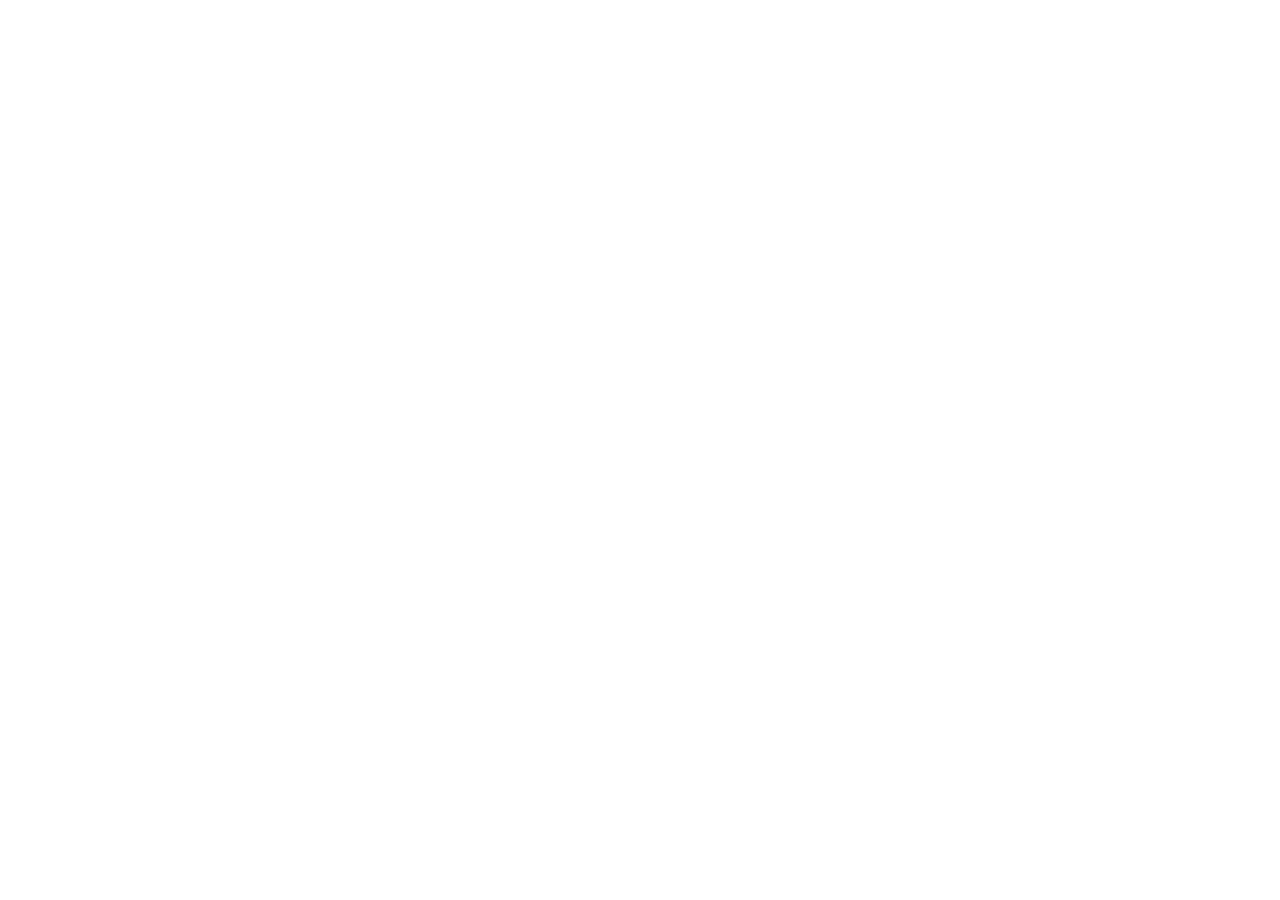
==== commit 38e7ca48: "New React website: metallic keys, trays and knobs, light and dark themes, phone tabs Website source " ====
--- a/app/static/index.html
+++ b/app/static/index.html
@@ -1,1406 +1,30 @@
-<!doctype html>
-<html lang="en">
-<head>
-<meta charset="utf-8">
-<meta name="viewport" content="width=device-width, initial-scale=1, viewport-fit=cover">
-<meta name="theme-color" content="#ffffff">
-<title>DocBlendAI</title>
-<meta name="color-scheme" content="light">
-<style>
-  :root {
-    --bg: #f5f7fb; --panel: #ffffff; --text: #1f2a44; --muted: #6b7690; --line: #e6eaf2; --soft: #eef2fb;
-    --accent: #4f6ef7; --accent-2: #7c93ff; --accent-soft: #eaeefe; --accent-text: #ffffff;
-    --mint: #20b486; --mint-soft: #e5f7f0;
-    --amber: #d68a00; --amber-soft: #fdf3dd;
-    --violet: #7d5bd6; --violet-soft: #f0ebfc;
-    --rose: #e0554d; --rose-soft: #fdeceb;
-    --shadow: 0 1px 2px rgba(31, 42, 68, 0.06), 0 6px 20px rgba(31, 42, 68, 0.06);
-    --radius: 16px;
-  }
-  * { box-sizing: border-box; }
-  html, body { margin: 0; background: var(--bg); color: var(--text); }
-  body { font: 15px/1.55 "Segoe UI", system-ui, -apple-system, Roboto, sans-serif; }
-  button { font: inherit; cursor: pointer; }
-  button:focus-visible, input:focus-visible, textarea:focus-visible, select:focus-visible, label:focus-within {
-    outline: 3px solid var(--accent-2); outline-offset: 2px; }
-
-  /* ---------- header ---------- */
-  header { background: var(--panel); border-bottom: 1px solid var(--line); }
-  .top { max-width: 1280px; margin: 0 auto; padding: 14px 24px; display: flex; align-items: center; gap: 14px; }
-  .logo { width: 40px; height: 40px; border-radius: 12px; display: grid; place-items: center; flex: none;
-          background: linear-gradient(135deg, var(--accent), var(--accent-2)); color: #fff; }
-  .top h1 { margin: 0; font-size: 19px; letter-spacing: -0.01em; }
-  .top p { margin: 0; color: var(--muted); font-size: 13px; }
-  .top .grow { flex: 1; min-width: 0; }
-  .pill { font-size: 12px; color: var(--muted); background: var(--soft); border-radius: 999px; padding: 4px 10px; white-space: nowrap; }
-
-  .stats { display: flex; gap: 6px; flex-wrap: wrap; justify-content: flex-end; }
-  .stat { display: inline-flex; align-items: center; gap: 6px; font-size: 12px; color: var(--text); background: var(--soft);
-          border: 1px solid var(--line); border-radius: 999px; padding: 4px 10px; white-space: nowrap; }
-  .stat b { font-weight: 700; color: var(--accent); }
-  .stat svg { color: var(--accent); }
-
-  /* ---------- layout ---------- */
-  main { max-width: 1600px; margin: 0 auto; padding: 20px 24px 32px; display: grid; gap: 20px; align-items: start;
-         grid-template-columns: 340px minmax(0, 1.1fr) minmax(0, 1fr); grid-template-areas: "docs preview chat"; }
-  #docs-card { grid-area: docs; } #preview-card { grid-area: preview; } #chat-card { grid-area: chat; }
-  main { transition: grid-template-columns .38s cubic-bezier(.2, .9, .25, 1); }
-  /* Preview closed (✕): its column goes away and the chat takes the space. */
-  main.pv-off { grid-template-columns: 340px minmax(0, 1fr); grid-template-areas: "docs chat"; }
-  main.pv-off #preview-card { display: none; }
-  @media (max-width: 1240px) { main { grid-template-columns: 340px minmax(0, 1fr); grid-template-areas: "docs chat" "preview preview"; }
-                               main.pv-off { grid-template-areas: "docs chat"; } }
-  .card { background: var(--panel); border: 1px solid var(--line); border-radius: var(--radius); box-shadow: var(--shadow); }
-  .card-head { padding: 16px 18px 6px; }
-  .card-head h2 { margin: 0; font-size: 16px; }
-  .card-head p { margin: 2px 0 0; color: var(--muted); font-size: 13px; }
-
-  /* ---------- upload ---------- */
-  .drop { margin: 12px 18px 0; border: 2px dashed #cfd7ec; border-radius: 14px; background: #fafbff; padding: 22px 16px;
-          text-align: center; transition: border-color .15s, background .15s; cursor: pointer; }
-  .drop:hover, .drop.over { border-color: var(--accent); background: var(--accent-soft); }
-  .drop .icon { width: 46px; height: 46px; margin: 0 auto 8px; border-radius: 50%; background: var(--accent-soft);
-                color: var(--accent); display: grid; place-items: center; }
-  .drop strong { display: block; font-size: 15px; }
-  .drop span { color: var(--muted); font-size: 13px; }
-  .drop .browse { color: var(--accent); font-weight: 600; text-decoration: underline; }
-  .types { display: flex; flex-wrap: wrap; gap: 6px; justify-content: center; margin-top: 10px; }
-  .types b { font-weight: 600; font-size: 11px; color: var(--muted); background: var(--panel); border: 1px solid var(--line);
-             padding: 2px 8px; border-radius: 999px; }
-  .hintrow { display: flex; align-items: center; gap: 8px; margin: 10px 18px 0; font-size: 13px; color: var(--muted); }
-  .hintrow select { font: inherit; font-size: 13px; color: var(--text); background: var(--panel); border: 1px solid var(--line);
-                    border-radius: 8px; padding: 4px 8px; flex: 1; }
-  .progress { margin: 12px 18px 0; display: grid; gap: 8px; }
-  .job { display: flex; align-items: center; gap: 10px; padding: 10px 12px; border-radius: 12px; background: var(--soft); font-size: 13px; }
-  .job .jname { font-weight: 600; overflow: hidden; text-overflow: ellipsis; white-space: nowrap; }
-  .job .jmsg { color: var(--muted); }
-  .job.ok { background: var(--mint-soft); } .job.err { background: var(--rose-soft); }
-  .job.err .jmsg { color: var(--rose); }
-  .spinner { width: 16px; height: 16px; flex: none; border-radius: 50%; border: 2px solid #c9d3f3; border-top-color: var(--accent);
-             animation: spin .8s linear infinite; }
-  @keyframes spin { to { transform: rotate(360deg); } }
-
-  /* ---------- documents ---------- */
-  .docs-head { display: flex; align-items: baseline; justify-content: space-between; margin: 18px 18px 8px; }
-  .docs-head h3 { margin: 0; font-size: 14px; }
-  .docs-head span { font-size: 12px; color: var(--muted); }
-  ul.docs { list-style: none; margin: 0; padding: 0 12px 14px; display: grid; gap: 8px; max-height: 58vh; overflow: auto; }
-  .doc { display: grid; grid-template-columns: auto 1fr auto; gap: 10px; align-items: center; padding: 10px;
-         border: 1px solid var(--line); border-radius: 12px; background: var(--panel); transition: border-color .15s, background .15s; }
-  .doc.on { border-color: var(--accent-2); background: #f7f9ff; }
-  .ficon { width: 36px; height: 36px; border-radius: 10px; display: grid; place-items: center; font-size: 11px; font-weight: 700; color: #fff; }
-  .f-pdf { background: #e5534b; } .f-image { background: #2f9e89; } .f-docx { background: #3b6fd8; }
-  .f-pptx { background: #d9722b; } .f-txt { background: #7a869f; }
-  .dmeta { min-width: 0; }
-  .dname { font-weight: 600; font-size: 14px; overflow: hidden; text-overflow: ellipsis; white-space: nowrap; }
-  .dsub { display: flex; gap: 6px; align-items: center; margin-top: 2px; font-size: 12px; color: var(--muted); flex-wrap: wrap; }
-  .fmt { font-weight: 600; font-size: 11px; padding: 1px 8px; border-radius: 999px; }
-  .fmt.typed { background: var(--accent-soft); color: var(--accent); }
-  .fmt.scanned { background: var(--mint-soft); color: #13805f; }
-  .fmt.handwritten { background: var(--violet-soft); color: var(--violet); }
-  .dacts { display: flex; gap: 4px; align-items: center; }
-  .iconbtn { border: 0; background: transparent; color: var(--muted); width: 32px; height: 32px; border-radius: 8px; display: grid; place-items: center; }
-  .iconbtn:hover { background: var(--soft); color: var(--text); }
-  .iconbtn.del:hover { background: var(--rose-soft); color: var(--rose); }
-  .askon { grid-column: 1 / -1; display: flex; align-items: center; gap: 8px; font-size: 12px; color: var(--muted); cursor: pointer;
-           border-top: 1px dashed var(--line); padding-top: 8px; margin-top: 2px; }
-  .askon input { width: 16px; height: 16px; accent-color: var(--accent); }
-  .doc.on .askon { color: var(--accent); font-weight: 600; }
-  .empty { text-align: center; color: var(--muted); padding: 18px 12px 22px; font-size: 14px; }
-  .empty svg { display: block; margin: 0 auto 8px; }
-
-  /* ---------- chat ---------- */
-  .chat-card { display: flex; flex-direction: column; min-height: 72vh; }
-  .scope { margin: 6px 18px 0; font-size: 13px; color: var(--muted); display: flex; gap: 6px; flex-wrap: wrap; align-items: center; }
-  .scope .tag { background: var(--accent-soft); color: var(--accent); font-weight: 600; font-size: 12px; padding: 2px 10px; border-radius: 999px; }
-  .scope.none { color: var(--rose); }
-  .chat { flex: 1; overflow: auto; padding: 16px 18px; display: flex; flex-direction: column; gap: 16px; max-height: 60vh; }
-  .msg { display: flex; gap: 10px; align-items: flex-start; max-width: 92%; }
-  .msg.me { align-self: flex-end; flex-direction: row-reverse; }
-  .avatar { width: 34px; height: 34px; border-radius: 50%; flex: none; display: grid; place-items: center;
-            background: linear-gradient(135deg, var(--accent), var(--accent-2)); color: #fff; }
-  .msg.me .avatar { background: #dfe5f5; color: var(--accent); font-weight: 700; font-size: 13px; }
-  .bubble { background: var(--soft); border-radius: 4px 16px 16px 16px; padding: 12px 14px; min-width: 0; }
-  .msg.me .bubble { background: var(--accent); color: var(--accent-text); border-radius: 16px 4px 16px 16px; white-space: pre-wrap; }
-  .bubble .text { white-space: pre-wrap; }
-  .rel { display: inline-flex; align-items: center; gap: 6px; font-size: 12px; font-weight: 700; padding: 3px 10px;
-         border-radius: 999px; margin-bottom: 8px; }
-  .rel.Certain { background: var(--mint-soft); color: #13805f; }
-  .rel.Moderate { background: var(--amber-soft); color: #9a6300; }
-  .rel.Uncertain { background: var(--violet-soft); color: var(--violet); }
-  .rel.Unreadable { background: var(--rose-soft); color: var(--rose); }
-  .why { margin-top: 8px; font-size: 13px; color: var(--muted); }
-  .from { margin-top: 4px; font-size: 12px; color: var(--muted); }
-  details.src { margin-top: 10px; }
-  details.src summary { cursor: pointer; font-size: 13px; font-weight: 600; color: var(--accent); list-style: none; }
-  details.src summary::before { content: "▸ "; } details.src[open] summary::before { content: "▾ "; }
-  .source { margin-top: 8px; background: var(--panel); border: 1px solid var(--line); border-radius: 12px; padding: 10px 12px; font-size: 13px; }
-  .source .meta { display: flex; gap: 10px; flex-wrap: wrap; align-items: center; margin-bottom: 6px; color: var(--muted); font-size: 12px; }
-  .source .meta b { color: var(--text); font-weight: 600; }
-  .source pre { margin: 0; white-space: pre-wrap; font: 13px/1.5 "Segoe UI", system-ui, sans-serif; color: var(--text);
-                max-height: 150px; overflow: auto; background: #fafbff; border-radius: 8px; padding: 8px; }
-  .meter { display: inline-flex; align-items: center; gap: 5px; }
-  .meter i { width: 54px; height: 6px; border-radius: 3px; background: var(--line); overflow: hidden; display: inline-block; }
-  .meter i b { display: block; height: 100%; border-radius: 3px; background: var(--accent); }
-  .typing { display: inline-flex; gap: 4px; padding: 4px 2px; }
-  .typing i { width: 7px; height: 7px; border-radius: 50%; background: #9aa8cf; animation: blink 1.2s infinite; }
-  .typing i:nth-child(2) { animation-delay: .2s; } .typing i:nth-child(3) { animation-delay: .4s; }
-  @keyframes blink { 0%, 80%, 100% { opacity: .25; } 40% { opacity: 1; } }
-  .welcome { text-align: center; color: var(--muted); margin: auto; padding: 20px 10px; max-width: 460px; }
-  .welcome h3 { color: var(--text); margin: 8px 0 4px; font-size: 17px; }
-  .suggest { display: flex; flex-wrap: wrap; gap: 8px; padding: 0 18px 10px; }
-  .suggest button { border: 1px solid var(--line); background: var(--panel); color: var(--text); font-size: 13px;
-                    padding: 6px 12px; border-radius: 999px; }
-  .suggest button:hover { border-color: var(--accent-2); background: var(--accent-soft); color: var(--accent); }
-  form.composer { display: flex; gap: 10px; align-items: flex-end; padding: 12px 14px; border-top: 1px solid var(--line); }
-  form.composer textarea { flex: 1; resize: none; min-height: 46px; max-height: 140px; font: inherit; color: var(--text);
-                           background: var(--bg); border: 1px solid var(--line); border-radius: 12px; padding: 11px 14px; }
-  .send { border: 0; border-radius: 12px; background: var(--accent); color: var(--accent-text); height: 46px; padding: 0 18px;
-          font-weight: 600; display: inline-flex; gap: 8px; align-items: center; }
-  .send:disabled { opacity: .55; cursor: progress; }
-  .note { font-size: 12px; color: var(--muted); padding: 0 18px 12px; }
-
-  /* ---------- page viewer ---------- */
-  dialog#viewer { width: min(1240px, 96vw); height: min(880px, 92vh); padding: 0; border: 0; border-radius: 18px;
-                  background: var(--panel); color: var(--text); box-shadow: 0 20px 60px rgba(31, 42, 68, 0.25); }
-  dialog#viewer::backdrop { background: rgba(31, 42, 68, 0.35); }
-  .v-shell { display: flex; flex-direction: column; height: 100%; }
-  .v-head { display: flex; align-items: center; gap: 10px; padding: 14px 18px; border-bottom: 1px solid var(--line); flex-wrap: wrap; }
-  .v-head h3 { margin: 0; font-size: 16px; flex: 1; min-width: 180px; overflow: hidden; text-overflow: ellipsis; white-space: nowrap; }
-  .legend { display: flex; gap: 12px; font-size: 12px; color: var(--muted); }
-  .legend i { display: inline-block; width: 12px; height: 12px; border-radius: 3px; border: 2px solid currentColor; margin-right: 4px; vertical-align: -2px; }
-  .pager { display: flex; gap: 6px; align-items: center; font-size: 13px; color: var(--muted); }
-  .pager button, .v-close { border: 1px solid var(--line); background: var(--panel); color: var(--text); border-radius: 10px; padding: 5px 12px; font-size: 13px; }
-  .pager button:disabled { opacity: .45; cursor: default; }
-  .v-close { background: var(--accent); color: #fff; border-color: var(--accent); }
-  .v-body { flex: 1; display: grid; grid-template-columns: minmax(0, 1.3fr) minmax(0, 1fr); min-height: 0; }
-  .v-page { overflow: auto; padding: 18px; background: var(--bg); }
-  .v-frame { position: relative; margin: 0 auto; max-width: 840px; background: #fff; border-radius: 6px; overflow: hidden; box-shadow: var(--shadow); }
-  .v-frame img { display: block; width: 100%; height: auto; }
-  .v-frame svg { position: absolute; inset: 0; width: 100%; height: 100%; }
-  .v-frame rect { fill: currentColor; fill-opacity: 0.06; stroke: currentColor; stroke-width: 2; vector-effect: non-scaling-stroke; cursor: pointer; }
-  .v-frame rect.hi { fill-opacity: 0.22; stroke-width: 3; }
-  .v-side { display: flex; flex-direction: column; min-height: 0; border-left: 1px solid var(--line); }
-  .v-side h4 { margin: 0; padding: 14px 18px 8px; font-size: 13px; color: var(--muted); font-weight: 600; }
-  .v-lines { overflow: auto; margin: 0; padding: 0 10px 12px; list-style: none; flex: 1; }
-  .v-lines li { display: flex; gap: 10px; align-items: baseline; padding: 8px 10px; border-radius: 10px; cursor: default; }
-  .v-lines li.hi { background: var(--soft); }
-  .v-lines .conf { font: 700 11px "Segoe UI", system-ui, sans-serif; flex: none; padding: 1px 7px; border-radius: 999px; }
-  .v-lines li.c-high .conf { background: var(--mint-soft); } .v-lines li.c-mid .conf { background: var(--amber-soft); }
-  .v-lines li.c-low .conf { background: var(--rose-soft); }
-  .v-lines .ltext { color: var(--text); }
-  .v-text { margin: 0; padding: 18px; white-space: pre-wrap; font: 14px/1.6 "Segoe UI", system-ui, sans-serif; }
-  .v-empty { color: var(--muted); padding: 28px 18px; }
-  .c-high { color: var(--mint); } .c-mid { color: var(--amber); } .c-low { color: var(--rose); }
-  /* typed documents: one colour per content type */
-  .t-paragraph { color: var(--accent); } .t-table { color: var(--violet); } .t-image { color: var(--amber); }
-  .v-lines .kind { font: 700 11px "Segoe UI", system-ui, sans-serif; flex: none; padding: 1px 8px; border-radius: 999px; min-width: 64px; text-align: center; }
-  .v-lines li.t-paragraph .kind { background: var(--accent-soft); } .v-lines li.t-table .kind { background: var(--violet-soft); }
-  .v-lines li.t-image .kind { background: var(--amber-soft); }
-  .v-lines li .ltext { display: -webkit-box; -webkit-line-clamp: 3; -webkit-box-orient: vertical; overflow: hidden; }
-  .v-paper { margin: 0 auto; max-width: 840px; background: #fff; border-radius: 6px; box-shadow: var(--shadow); padding: 28px 32px; }
-  .v-block { position: relative; border: 2px solid currentColor; border-radius: 8px; padding: 10px 12px; margin: 0 0 14px;
-             background: color-mix(in srgb, currentColor 4%, #fff); cursor: pointer; }
-  .v-block.hi { background: color-mix(in srgb, currentColor 14%, #fff); }
-  .v-block .tag { position: absolute; top: -9px; right: 10px; font: 700 10px "Segoe UI", system-ui, sans-serif; text-transform: uppercase;
-                  letter-spacing: .04em; background: #fff; padding: 0 6px; }
-  .v-block p { margin: 0; white-space: pre-wrap; color: var(--text); font-size: 14px; }
-  .v-block .tbl { overflow-x: auto; }
-  .v-block table { border-collapse: collapse; font-size: 13px; color: var(--text); min-width: 100%; }
-  .v-block td { border: 1px solid var(--line); padding: 4px 8px; vertical-align: top; }
-  .v-block tr:first-child td { font-weight: 600; background: var(--soft); }
-  .v-block img { display: block; max-width: 100%; max-height: 420px; margin: 0 auto; }
-  .v-block .caption { margin-top: 6px; font-size: 12px; color: var(--muted); text-align: center; }
-  @media (max-width: 860px) {
-    .v-body { grid-template-columns: 1fr; grid-template-rows: minmax(0, 1.2fr) minmax(0, 1fr); }
-    .v-side { border-left: 0; border-top: 1px solid var(--line); }
-  }
-  /* ---------- document preview ---------- */
-  .p-head { display: flex; align-items: center; gap: 10px; padding: 16px 18px 10px; flex-wrap: wrap; }
-  .p-head h2 { margin: 0; font-size: 16px; flex: 1; min-width: 0; overflow: hidden; text-overflow: ellipsis; white-space: nowrap; }
-  .p-act { font-size: 13px; color: var(--accent); background: var(--accent-soft); border: 0; border-radius: 999px;
-           padding: 4px 12px; text-decoration: none; font-weight: 600; }
-  .p-act:hover { background: #dde4fd; }
-  .p-x { flex: none; width: 32px; height: 32px; border: 0; border-radius: 999px; background: var(--soft); color: var(--muted);
-         font-size: 15px; display: grid; place-items: center; cursor: pointer; transition: background .15s, color .15s, transform .15s; }
-  .p-x:hover { background: var(--rose-soft); color: var(--rose); transform: rotate(90deg); }
-  .p-body { height: 72vh; margin: 0 12px 12px; border-radius: 12px; background: var(--bg); overflow: auto; border: 1px solid var(--line); }
-  .p-body > img { display: block; max-width: 100%; margin: 0 auto; }
-  .p-pages { display: grid; gap: 18px; padding: 16px; }
-  .p-page { margin: 0; }
-  .p-page img { display: block; width: 100%; height: auto; background: #fff; border-radius: 6px; box-shadow: var(--shadow); }
-  .p-page figcaption { margin-top: 6px; text-align: center; font-size: 12px; color: var(--muted); }
-  .p-sheet { background: #fff; border-radius: 6px; box-shadow: var(--shadow); padding: 18px 22px; }
-  .p-sheet pre { margin: 0; white-space: pre-wrap; font: 14px/1.6 "Segoe UI", system-ui, sans-serif; }
-  .p-empty { height: 100%; display: grid; place-items: center; text-align: center; color: var(--muted); padding: 24px; }
-  .privacy { margin: 10px 18px 0; font-size: 12px; color: #13805f; background: var(--mint-soft); border-radius: 10px; padding: 8px 12px; }
-  .dmeta { cursor: pointer; }
-  .doc.viewing .dname { color: var(--accent); }
-  /* ---------- phones, small tablets, landscape phones: one screen at a time + bottom tabs ---------- */
-  .tabbar, .phone-only { display: none; }
-  @media (max-width: 920px), (max-height: 520px) and (pointer: coarse) {
-    html, body { height: 100%; }
-    body { display: flex; flex-direction: column; height: 100vh; height: 100dvh; overflow: hidden; }
-    header { flex: none; }
-    .top { padding: 8px 12px; padding-top: max(8px, env(safe-area-inset-top)); gap: 10px; flex-wrap: wrap; }
-    .logo { width: 34px; height: 34px; border-radius: 10px; }
-    .top h1 { font-size: 17px; }
-    .top p, .pill, .stat .t { display: none; }
-    .top .grow { flex: 0 0 auto; }
-    .stats { margin-left: auto; }
-    .stats { gap: 4px; }
-    .stat { font-size: 11px; padding: 3px 8px; }
-    main { flex: 1; min-height: 0; display: block; max-width: none; padding: 10px 10px 0;
-           padding-left: max(10px, env(safe-area-inset-left)); padding-right: max(10px, env(safe-area-inset-right)); }
-    main > .card { display: none; height: 100%; border-bottom-left-radius: 0; border-bottom-right-radius: 0; }
-    body[data-view="docs"] #docs-card, body[data-view="preview"] #preview-card, body[data-view="chat"] #chat-card { display: flex; flex-direction: column; }
-    #docs-card { overflow: auto; overscroll-behavior: contain; }
-    ul.docs { max-height: none; overflow: visible; }
-    .card-head { padding: 14px 16px 4px; }
-    .drop { margin: 10px 14px 0; padding: 18px 12px; }
-    .hintrow, .privacy { margin-left: 14px; margin-right: 14px; }
-    .progress { margin: 10px 14px 0; }
-    .docs-head { margin: 16px 14px 8px; }
-    ul.docs { padding: 0 10px 14px; }
-    .chat-card { min-height: 0; }
-    .chat { max-height: none; min-height: 0; padding: 12px; overscroll-behavior: contain; }
-    .msg { max-width: 100%; }
-    .scope { margin: 4px 14px 0; }
-    .suggest { flex-wrap: nowrap; overflow-x: auto; padding: 0 12px 8px; scrollbar-width: none; }
-    .suggest::-webkit-scrollbar { display: none; }
-    .suggest button { flex: none; }
-    .note { display: none; }
-    form.composer { padding: 8px 10px; gap: 8px; }
-    form.composer textarea { font-size: 16px; min-height: 44px; }  /* 16px stops iOS zooming in on focus */
-    .send { height: 44px; padding: 0 14px; }
-    .p-head { padding: 12px 14px 8px; gap: 8px; }
-    .p-head h2 { flex-basis: 100%; }
-    #preview-card .p-body { flex: 1; height: auto; min-height: 0; margin: 0 8px 8px; }
-    .phone-only { display: inline-block; }
-    .tabbar { display: flex; flex: none; gap: 4px; background: var(--panel); border-top: 1px solid var(--line);
-              padding: 6px 8px; padding-bottom: max(6px, env(safe-area-inset-bottom)); }
-    .tabbar button { flex: 1; position: relative; display: flex; flex-direction: column; align-items: center; justify-content: center;
-                     gap: 2px; min-height: 52px; border: 0; border-radius: 12px; background: transparent; color: var(--muted);
-                     font-size: 12px; font-weight: 600; }
-    .tabbar button[aria-current="page"] { color: var(--accent); background: var(--accent-soft); }
-    .tabbar .badge { position: absolute; top: 4px; left: calc(50% + 6px); min-width: 18px; height: 18px; padding: 0 5px;
-                     border-radius: 9px; background: var(--accent); color: #fff; font-size: 11px; line-height: 18px; }
-    .tabbar .badge:empty { display: none; }
-    /* page viewer: full screen */
-    dialog#viewer { width: 100vw; height: 100vh; height: 100dvh; max-width: none; max-height: none; margin: 0; border-radius: 0; }
-    .v-head { padding: 8px 12px; padding-top: max(8px, env(safe-area-inset-top)); gap: 8px; }
-    .v-head h3 { flex-basis: calc(100% - 90px); }
-    .legend { order: 3; flex-basis: 100%; font-size: 11px; gap: 10px; flex-wrap: wrap; }
-    .v-page { padding: 10px; }
-    .v-paper { padding: 16px; }
-  }
-  @media (pointer: coarse) {
-    .iconbtn { width: 42px; height: 42px; }
-    .askon { min-height: 36px; }
-    .askon input { width: 20px; height: 20px; }
-    .pager button, .v-close { min-height: 40px; min-width: 44px; }
-    .p-act { padding: 8px 14px; }
-  }
-  /* ---------- layout regions, spacing view, downloads ---------- */
-  .v-modes { display: inline-flex; background: var(--soft); border-radius: 999px; padding: 3px; }
-  .v-modes button { border: 0; background: transparent; color: var(--muted); font-size: 13px; font-weight: 600; padding: 5px 12px; border-radius: 999px; }
-  .v-modes button[aria-selected="true"] { background: var(--panel); color: var(--accent); box-shadow: var(--shadow); }
-  select.dl { font: inherit; font-size: 13px; color: var(--accent); background: var(--accent-soft); border: 0; border-radius: 999px; padding: 5px 10px; font-weight: 600; cursor: pointer; }
-  .r-title { color: #3b5bdb; } .r-text { color: #5c6b8a; } .r-table { color: var(--violet); } .r-figure { color: var(--amber); }
-  .r-caption { color: #c2410c; } .r-formula { color: var(--mint); } .r-header, .r-footer, .r-reference { color: #8a94a8; }
-  .v-lines li[class^="r-"] .kind { background: color-mix(in srgb, currentColor 14%, #fff); }
-  .v-lines .rtable { overflow-x: auto; margin-top: 6px; }
-  .v-lines .rtable table { border-collapse: collapse; font-size: 12px; color: var(--text); }
-  .v-lines .rtable td { border: 1px solid var(--line); padding: 3px 7px; vertical-align: top; min-width: 56px; max-width: 190px; }
-  .v-lines .rtable tr:first-child td { font-weight: 600; background: var(--soft); }
-  .v-lines li.rbox { flex-direction: column; align-items: stretch; gap: 4px; }
-  .v-lines li.rbox .ltext { -webkit-line-clamp: 4; }
-  pre.v-mono { margin: 0 auto; max-width: none; background: #fff; border-radius: 6px; box-shadow: var(--shadow); padding: 20px 24px;
-               font: 13px/1.45 Consolas, "Cascadia Mono", "Courier New", monospace; white-space: pre; overflow: auto; color: var(--text); }
-  /* ---------- closing / reopening the preview, chat growing into its space ---------- */
-  #preview-card.leaving { animation: pv-leave .22s ease-in both; pointer-events: none; }
-  @keyframes pv-leave { to { opacity: 0; transform: scale(.96) translateY(6px); } }
-  #preview-card.arriving { animation: pv-arrive .32s cubic-bezier(.2, .9, .25, 1) both; }
-  @keyframes pv-arrive { from { opacity: 0; transform: scale(.97) translateY(8px); } to { opacity: 1; transform: none; } }
-  #chat-card.growing { animation: chat-grow .36s cubic-bezier(.2, .9, .25, 1) both; }
-  @keyframes chat-grow { from { opacity: .55; transform: scale(.985); } to { opacity: 1; transform: none; } }
-  .chat-card .card-head { display: flex; align-items: center; gap: 10px; }
-  .chat-card .card-head h2 { flex: 1; }
-  #show-preview { display: none; }
-  main.pv-off #show-preview { display: inline-flex; animation: pv-arrive .3s ease both; }
-
-  /* ---------- floating document window ---------- */
-  .p-page img, .p-page .p-sheet { cursor: zoom-in; transition: transform .18s ease, box-shadow .18s ease; }
-  .p-page:hover img, .p-page:hover .p-sheet { transform: translateY(-2px); box-shadow: 0 10px 28px rgba(31, 42, 68, .16); }
-  dialog#docwin { width: min(920px, 92vw); height: min(90vh, 1100px); max-width: 100vw; max-height: 100vh; padding: 0; border: 0;
-                  border-radius: 18px; background: var(--bg); color: var(--text); overflow: hidden; resize: both;
-                  box-shadow: 0 30px 80px rgba(20, 28, 48, .35), 0 2px 8px rgba(20, 28, 48, .12); }
-  dialog#docwin[open] { display: flex; flex-direction: column; animation: dw-in .32s cubic-bezier(.2, .9, .25, 1) both; }
-  dialog#docwin[open].closing { animation: dw-out .2s ease-in both; }
-  dialog#docwin::backdrop { background: rgba(20, 28, 48, .42); backdrop-filter: blur(4px); animation: dw-fade .3s ease both; }
-  dialog#docwin.closing::backdrop { animation: dw-fade .2s ease reverse both; }
-  @keyframes dw-in { from { opacity: 0; transform: translateY(24px) scale(.94); } to { opacity: 1; transform: none; } }
-  /* ✕ minimizes: the window shrinks into the chip at the bottom-right corner, and grows back from it */
-  @keyframes dw-out { to { opacity: 0; transform: translate(34vw, 38vh) scale(.12); } }
-  dialog#docwin[open].restoring { animation: dw-restore .34s cubic-bezier(.2, .9, .25, 1) both; }
-  @keyframes dw-restore { from { opacity: 0; transform: translate(34vw, 38vh) scale(.12); } to { opacity: 1; transform: none; } }
-  .dw-chip { position: fixed; right: 18px; bottom: 18px; z-index: 50; display: flex; align-items: center; gap: 2px;
-             background: var(--panel); border: 1px solid var(--line); border-radius: 999px; padding: 4px;
-             box-shadow: 0 12px 32px rgba(20, 28, 48, .22); animation: chip-in .32s cubic-bezier(.2, .9, .25, 1) both; }
-  .dw-chip[hidden] { display: none; }
-  @keyframes chip-in { from { opacity: 0; transform: translateY(14px) scale(.9); } to { opacity: 1; transform: none; } }
-  .dw-chip button { border: 0; background: transparent; font: inherit; cursor: pointer; border-radius: 999px; }
-  .dw-chip .chip-open { display: flex; align-items: center; gap: 8px; padding: 7px 12px; color: var(--text); max-width: min(360px, 70vw); }
-  .dw-chip .chip-open:hover { background: var(--accent-soft); }
-  .dw-chip .chip-name { font-weight: 600; font-size: 13px; overflow: hidden; text-overflow: ellipsis; white-space: nowrap; }
-  .dw-chip .chip-page { font-size: 12px; color: var(--muted); white-space: nowrap; }
-  .dw-chip .chip-x { width: 30px; height: 30px; color: var(--muted); display: grid; place-items: center; }
-  .dw-chip .chip-x:hover { background: var(--rose-soft); color: var(--rose); }
-  @keyframes dw-fade { from { opacity: 0; } to { opacity: 1; } }
-  .dw-head { display: flex; align-items: center; gap: 10px; padding: 10px 12px 10px 18px; background: var(--panel);
-             border-bottom: 1px solid var(--line); cursor: grab; user-select: none; touch-action: none; }
-  .dw-head.dragging { cursor: grabbing; }
-  .dw-head h3 { margin: 0; font-size: 15px; flex: 1; min-width: 0; overflow: hidden; text-overflow: ellipsis; white-space: nowrap; }
-  .dw-page { font-size: 12px; color: var(--muted); background: var(--soft); border-radius: 999px; padding: 3px 10px; white-space: nowrap; }
-  .dw-tools { display: inline-flex; align-items: center; gap: 2px; background: var(--soft); border-radius: 999px; padding: 3px; }
-  .dw-tools button, .dw-close { border: 0; background: transparent; color: var(--text); width: 32px; height: 32px; border-radius: 999px;
-                                font-size: 16px; display: grid; place-items: center; cursor: pointer; transition: background .15s; }
-  .dw-tools button:hover, .dw-close:hover { background: var(--panel); }
-  .dw-tools .fit { width: auto; padding: 0 10px; font-size: 12px; font-weight: 600; }
-  .dw-zoom { min-width: 44px; text-align: center; font-size: 12px; color: var(--muted); }
-  .dw-close { background: var(--soft); }
-  .dw-close:hover { background: var(--rose-soft); color: var(--rose); }
-  .dw-body { flex: 1; overflow: auto; padding: 22px; scroll-behavior: smooth; overscroll-behavior: contain; }
-  .dw-pages { display: grid; justify-items: center; gap: 22px; }
-  .dw-pages figure { margin: 0; width: calc(var(--zoom, 100) * 1%); max-width: none; transition: width .25s cubic-bezier(.2, .9, .25, 1);
-                     animation: dw-page .4s ease both; }
-  .dw-pages figure:nth-child(2) { animation-delay: .05s; } .dw-pages figure:nth-child(n+3) { animation-delay: .1s; }
-  @keyframes dw-page { from { opacity: 0; transform: translateY(10px); } to { opacity: 1; transform: none; } }
-  .dw-pages img { display: block; width: 100%; height: auto; background: #fff; border-radius: 4px; box-shadow: var(--shadow); }
-  .dw-pages .p-sheet { min-height: 200px; }
-  .dw-pages figcaption { margin-top: 6px; text-align: center; font-size: 12px; color: var(--muted); }
-  @media (max-width: 920px), (max-height: 520px) and (pointer: coarse) {
-    dialog#docwin { width: 100vw; height: 100vh; height: 100dvh; border-radius: 0; resize: none; translate: none !important; }
-    dialog#docwin[open] { animation-name: dw-up; }
-    dialog#docwin[open].closing { animation: dw-down .22s ease-in both; }
-    dialog#docwin[open].restoring { animation-name: dw-up; }
-    .dw-chip { right: 12px; bottom: calc(80px + env(safe-area-inset-bottom)); }
-    @keyframes dw-up { from { opacity: .6; transform: translateY(40%); } to { opacity: 1; transform: none; } }
-    @keyframes dw-down { to { opacity: 0; transform: translateY(30%); } }
-    .dw-head { cursor: default; padding-top: max(10px, env(safe-area-inset-top)); }
-    .dw-body { padding: 12px; }
-  }
-  @media (prefers-reduced-motion: reduce) {
-    dialog#docwin[open], dialog#docwin.closing, dialog#docwin::backdrop, .dw-pages figure, .dw-chip, #preview-card, #chat-card, #show-preview { animation: none !important; }
-    main { transition: none; }
-    .dw-pages figure, .p-page img, .p-page .p-sheet { transition: none; }
-  }
-  .sr { position: absolute; width: 1px; height: 1px; overflow: hidden; clip: rect(0 0 0 0); }
-</style>
-</head>
-<body>
-<header>
-  <div class="top">
-    <div class="logo" aria-hidden="true">
-      <svg width="22" height="22" viewBox="0 0 24 24" fill="none" stroke="currentColor" stroke-width="2" stroke-linecap="round" stroke-linejoin="round"><path d="M14 3H7a2 2 0 0 0-2 2v14a2 2 0 0 0 2 2h10a2 2 0 0 0 2-2V8z"/><path d="M14 3v5h5"/><path d="M9 13h6M9 17h4"/></svg>
-    </div>
-    <div class="grow">
-      <h1>DocBlendAI</h1>
-    </div>
-    <span class="pill">PDF · photos · Word · PowerPoint · text</span>
-  </div>
-</header>
-
-<main>
-  <!-- ======== documents ======== -->
-  <section class="card" id="docs-card" aria-labelledby="docs-title">
-    <div class="card-head">
-      <h2 id="docs-title">Your notes</h2>
-      <p>Typed, printed or handwritten, share them with me and I'll read them through.</p>
-    </div>
-
-    <input type="file" id="file" class="sr" multiple
-           accept=".pdf,.jpg,.jpeg,.png,.tif,.tiff,.bmp,.webp,.docx,.pptx,.txt">
-    <div class="drop" id="drop" role="button" tabindex="0" aria-describedby="drop-help">
-      <div class="icon" aria-hidden="true">
-        <svg width="22" height="22" viewBox="0 0 24 24" fill="none" stroke="currentColor" stroke-width="2" stroke-linecap="round" stroke-linejoin="round"><path d="M12 16V4M7 9l5-5 5 5"/><path d="M4 16v3a1 1 0 0 0 1 1h14a1 1 0 0 0 1-1v-3"/></svg>
-      </div>
-      <strong>Drop your notes here</strong>
-      <span id="drop-help">or <span class="browse">pick them from your device</span>. Add as many as you like.</span>
-      <div class="types" aria-hidden="true"><b>PDF</b><b>Photo</b><b>Word</b><b>PowerPoint</b><b>Text</b></div>
-    </div>
-    <div class="hintrow">
-      <label for="hint">What kind of writing?</label>
-      <select id="hint">
-        <option value="">Let me work it out</option>
-        <option value="typed">Typed on a computer</option>
-        <option value="scanned">Printed or scanned</option>
-        <option value="handwritten">Handwritten</option>
-      </select>
-    </div>
-    <p class="privacy" id="privacy" hidden>🔒 Only you can see your files, and I'll delete them shortly after you leave.</p>
-    <div class="progress" id="progress" aria-live="polite"></div>
-
-    <div class="docs-head"><h3>Your library</h3><span id="doc-count"></span></div>
-    <ul class="docs" id="docs"></ul>
-  </section>
-
-  <!-- ======== preview ======== -->
-  <section class="card" id="preview-card" aria-labelledby="p-title">
-    <div class="p-head">
-      <h2 id="p-title">Preview</h2>
-      <button type="button" class="p-act" id="p-open" hidden>Open ⤢</button>
-      <button type="button" class="p-act" id="p-read" hidden>What I read</button>
-      <select class="dl" id="p-dl" aria-label="Download what was read" hidden></select>
-      <button type="button" class="p-x" id="p-close" aria-label="Close the preview" title="Close preview">✕</button>
-      <button type="button" class="p-act phone-only" id="p-ask">Ask about it →</button>
-    </div>
-    <div class="p-body" id="p-body">
-      <div class="p-empty">Pick a document and I'll keep it open here while we talk about it.</div>
-    </div>
-  </section>
-
-  <!-- ======== chat ======== -->
-  <section class="card chat-card" id="chat-card" aria-labelledby="ask-title">
-    <div class="card-head">
-      <h2 id="ask-title">Let's talk about your notes</h2>
-      <button type="button" class="p-act" id="show-preview" title="Show the preview again">📄 Show preview</button>
-    </div>
-    <div class="scope" id="scope" aria-live="polite"></div>
-    <div class="chat" id="chat" aria-live="polite">
-      <div class="welcome" id="welcome">
-        <svg width="72" height="72" viewBox="0 0 72 72" aria-hidden="true"><circle cx="36" cy="36" r="34" fill="#eaeefe"/><rect x="20" y="22" width="32" height="24" rx="8" fill="#4f6ef7"/><circle cx="30" cy="34" r="3" fill="#fff"/><circle cx="42" cy="34" r="3" fill="#fff"/><path d="M28 50h16" stroke="#7c93ff" stroke-width="3" stroke-linecap="round"/><path d="M36 22v-6" stroke="#4f6ef7" stroke-width="3" stroke-linecap="round"/><circle cx="36" cy="14" r="3" fill="#7c93ff"/></svg>
-        <h3>Hi there! 👋</h3>
-        <p>Share a document with me and ask anything you like. I'll answer from your notes, tell you honestly how sure I am, and show you exactly where I found it.</p>
-      </div>
-    </div>
-    <div class="suggest" id="suggest"></div>
-    <form class="composer" id="ask-form">
-      <label for="question" class="sr">Your question</label>
-      <textarea id="question" rows="1" placeholder="Ask me anything about your notes…" required></textarea>
-      <button type="submit" class="send" id="ask-btn">
-        <svg width="16" height="16" viewBox="0 0 24 24" fill="none" stroke="currentColor" stroke-width="2.2" stroke-linecap="round" stroke-linejoin="round" aria-hidden="true"><path d="M22 2 11 13"/><path d="M22 2 15 22l-4-9-9-4z"/></svg>
-        Ask
-      </button>
-    </form>
-  </section>
-</main>
-
-<nav class="tabbar" aria-label="Sections">
-  <button type="button" data-view="docs">
-    <svg width="22" height="22" viewBox="0 0 24 24" fill="none" stroke="currentColor" stroke-width="2" stroke-linecap="round" stroke-linejoin="round" aria-hidden="true"><path d="M14 3H7a2 2 0 0 0-2 2v14a2 2 0 0 0 2 2h10a2 2 0 0 0 2-2V8z"/><path d="M14 3v5h5"/></svg>
-    Documents<b class="badge" id="tab-count"></b>
-  </button>
-  <button type="button" data-view="preview">
-    <svg width="22" height="22" viewBox="0 0 24 24" fill="none" stroke="currentColor" stroke-width="2" stroke-linecap="round" stroke-linejoin="round" aria-hidden="true"><path d="M2 12s3.5-7 10-7 10 7 10 7-3.5 7-10 7S2 12 2 12z"/><circle cx="12" cy="12" r="3"/></svg>
-    Preview
-  </button>
-  <button type="button" data-view="chat">
-    <svg width="22" height="22" viewBox="0 0 24 24" fill="none" stroke="currentColor" stroke-width="2" stroke-linecap="round" stroke-linejoin="round" aria-hidden="true"><path d="M21 12a8 8 0 0 1-11.6 7.1L4 21l1.9-5.4A8 8 0 1 1 21 12z"/></svg>
-    Ask
-  </button>
-</nav>
-
-<!-- ======== minimized floating window ======== -->
-<div class="dw-chip" id="dw-chip" role="group" aria-label="Minimized document" hidden>
-  <button type="button" class="chip-open" id="dw-chip-open" title="Open again">
-    <span aria-hidden="true">📄</span><span class="chip-name" id="dw-chip-name"></span><span class="chip-page" id="dw-chip-page"></span>
-  </button>
-  <button type="button" class="chip-x" id="dw-chip-x" aria-label="Close the document window">✕</button>
-</div>
-
-<!-- ======== floating document window ======== -->
-<dialog id="docwin" aria-labelledby="dw-title">
-  <div class="dw-head" id="dw-head">
-    <h3 id="dw-title">Document</h3>
-    <span class="dw-page" id="dw-page"></span>
-    <div class="dw-tools" role="group" aria-label="Zoom">
-      <button type="button" id="dw-out" aria-label="Zoom out">−</button>
-      <span class="dw-zoom" id="dw-zoom">100%</span>
-      <button type="button" id="dw-in" aria-label="Zoom in">+</button>
-      <button type="button" class="fit" id="dw-fit">Fit</button>
-    </div>
-    <button type="button" class="dw-close" id="dw-close" aria-label="Minimize" title="Minimize">✕</button>
-  </div>
-  <div class="dw-body" id="dw-body"><div class="dw-pages" id="dw-pages"></div></div>
-</dialog>
-
-<!-- ======== page viewer ======== -->
-<dialog id="viewer" aria-labelledby="v-title">
-  <div class="v-shell">
-    <div class="v-head">
-      <h3 id="v-title">Document</h3>
-      <div class="v-modes" id="v-modes" role="tablist" aria-label="How to show the page"></div>
-      <div class="legend" id="v-legend"></div>
-      <select class="dl" id="v-dl" aria-label="Download what was read"></select>
-      <div class="pager">
-        <button type="button" id="v-prev" aria-label="Previous page">‹</button>
-        <span id="v-pageinfo"></span>
-        <button type="button" id="v-next" aria-label="Next page">›</button>
-      </div>
-      <button type="button" class="v-close" id="v-close">Done</button>
-    </div>
-    <div class="v-body" id="v-body"></div>
-  </div>
-</dialog>
-
-<script>
-// ---------- wording ----------
-const REL = {
-  Certain:    { icon: "✔", title: "I'm sure about this", why: "It's written clearly in your notes." },
-  Moderate:   { icon: "◐", title: "I think so", why: "I found it, though the wording was a little loose or a few words were hard to make out." },
-  Uncertain:  { icon: "?", title: "I'm not certain", why: "I couldn't find solid support for this, so it's worth checking the source." },
-  Unreadable: { icon: "!", title: "I couldn't read that part", why: "The bit with the answer was too hard to read (a faint scan or messy handwriting)." },
-};
-const FORMAT = { typed: "Typed", scanned: "Printed / scanned", handwritten: "Handwritten" };
-const SUGGESTIONS = ["What's this document about?", "Sum up the key points", "What are the main topics?", "Explain the first idea simply"];
-const STEPS = ["Uploading", "Looking at your pages", "Reading the text", "Making sense of it", "Nearly there"];
-
-// ---------- helpers ----------
-function el(tag, attrs = {}, ...children) {
-  const node = document.createElement(tag);
-  for (const [k, v] of Object.entries(attrs)) k === "class" ? (node.className = v) : node.setAttribute(k, v);
-  for (const c of children) if (c != null) node.append(c);
-  return node;
-}
-function svgIcon(path, size = 18) {
-  const s = document.createElementNS("http://www.w3.org/2000/svg", "svg");
-  s.setAttribute("width", size); s.setAttribute("height", size); s.setAttribute("viewBox", "0 0 24 24");
-  s.setAttribute("fill", "none"); s.setAttribute("stroke", "currentColor"); s.setAttribute("stroke-width", "2");
-  s.setAttribute("stroke-linecap", "round"); s.setAttribute("stroke-linejoin", "round"); s.setAttribute("aria-hidden", "true");
-  s.innerHTML = path;
-  return s;
-}
-const ICON_EYE = '<path d="M2 12s3.5-7 10-7 10 7 10 7-3.5 7-10 7S2 12 2 12z"/><circle cx="12" cy="12" r="3"/>';
-const ICON_TRASH = '<path d="M3 6h18M8 6V4h8v2M6 6l1 14h10l1-14"/>';
-const BOT = '<rect x="4" y="7" width="16" height="12" rx="4"/><circle cx="9" cy="13" r="1.3" fill="currentColor"/><circle cx="15" cy="13" r="1.3" fill="currentColor"/><path d="M12 7V4"/>';
-
-// ---------- session (one per tab) and visitor (one per browser) ----------
-function storedId(store, key) {
-  try {
-    let id = store.getItem(key);
-    if (!id) { id = crypto.randomUUID(); store.setItem(key, id); }
-    return id;
-  } catch { return crypto.randomUUID(); }
-}
-const SESSION_ID = storedId(sessionStorage, "sessionId");
-const VISITOR_ID = storedId(localStorage, "visitorId");
-
-async function heartbeat() {
-  try {
-    const info = await api("/session/heartbeat", {
-      method: "POST", headers: { "Content-Type": "application/json" },
-      body: JSON.stringify({ session_id: SESSION_ID, visitor_id: VISITOR_ID }),
-    });
-    document.getElementById("privacy").hidden = !info.public_demo;
-    return info;
-  } catch { return null; }
-}
-// Closing the tab: the server deletes this tab's files after a short grace period (a reload comes back first).
-window.addEventListener("pagehide", () => navigator.sendBeacon(`/session/${SESSION_ID}/leave`));
-
-async function api(path, options = {}) {
-  options.headers = { ...(options.headers || {}), "X-Session-Id": SESSION_ID };
-  const resp = await fetch(path, options);
-  const body = await resp.json().catch(() => ({}));
-  if (!resp.ok) throw new Error(typeof body.detail === "string" ? body.detail : `Something went wrong (${resp.status})`);
-  return body;
-}
-
-// The server stores uploads as "<doc_id>_<original name>.<ext>".
-const docNames = {};
-function nameFromPath(doc) {
-  const base = doc.file_path.split(/[\\/]/).pop();
-  return base.startsWith(doc.doc_id + "_") ? base.slice(doc.doc_id.length + 1) : base;
-}
-function docLabel(id) { return docNames[id] || id.slice(0, 8); }
-function kindOf(name) {
-  const ext = name.split(".").pop().toLowerCase();
-  if (ext === "pdf") return ["pdf", "PDF"];
-  if (["jpg", "jpeg", "png", "tif", "tiff", "bmp", "webp"].includes(ext)) return ["image", "IMG"];
-  if (ext === "docx") return ["docx", "DOC"];
-  if (ext === "pptx") return ["pptx", "PPT"];
-  return ["txt", "TXT"];
-}
-
-// ---------- selection (remembered in this browser only) ----------
-let selected = new Set();
-function saveSelection() { try { localStorage.setItem("selectedDocs", JSON.stringify([...selected])); } catch {} }
-function savedSelection() { try { return JSON.parse(localStorage.getItem("selectedDocs") || "[]"); } catch { return []; } }
-
-function renderScope() {
-  const scope = document.getElementById("scope");
-  scope.replaceChildren();
-  if (!selected.size) {
-    scope.className = "scope none";
-    scope.append("Tick “Ask about this” on a document so I know which one you mean.");
-  } else {
-    scope.className = "scope";
-    scope.append("Reading from:");
-    [...selected].forEach((id) => scope.append(el("span", { class: "tag" }, docLabel(id))));
-  }
-  renderSuggestions();
-}
-
-function renderSuggestions() {
-  const box = document.getElementById("suggest");
-  box.replaceChildren();
-  if (!selected.size || document.querySelector("#chat .msg")) return;
-  SUGGESTIONS.forEach((q) => {
-    const b = el("button", { type: "button" }, q);
-    b.addEventListener("click", () => ask(q));
-    box.append(b);
-  });
-}
-
-// ---------- documents ----------
-async function loadDocs(newDocId) {
-  const list = document.getElementById("docs");
-  const docs = await api("/documents");  // oldest first
-  const ids = new Set(docs.map((d) => d.doc_id));
-  if (newDocId) selected = new Set([newDocId]);
-  else selected = new Set(savedSelection().filter((id) => ids.has(id)));
-  if (!selected.size && docs.length) selected = new Set([docs[docs.length - 1].doc_id]);
-  saveSelection();
-  const want = newDocId || (ids.has(preview.id) ? preview.id : docs.length ? docs[docs.length - 1].doc_id : null);
-  if (docwin.saved && !ids.has(docwin.saved.docId)) hideChip();  // its document was removed
-  document.getElementById("doc-count").textContent = docs.length ? `${docs.length} document${docs.length > 1 ? "s" : ""}` : "";
-  document.getElementById("tab-count").textContent = docs.length || "";
-
-  list.replaceChildren();
-  if (!docs.length) {
-    list.append(el("li", { class: "empty" },
-      svgIcon('<path d="M14 3H7a2 2 0 0 0-2 2v14a2 2 0 0 0 2 2h10a2 2 0 0 0 2-2V8z"/><path d="M14 3v5h5"/>', 34),
-      "Nothing here yet. Add a note and it'll show up here."));
-  }
-  for (const d of [...docs].reverse()) {  // newest first
-    docNames[d.doc_id] = nameFromPath(d);
-    const [kind, short] = kindOf(docNames[d.doc_id]);
-    const on = selected.has(d.doc_id);
-    const box = el("input", { type: "checkbox" });
-    box.checked = on;
-    const item = el("li", { class: `doc${on ? " on" : ""}`, "data-id": d.doc_id });
-    box.addEventListener("change", () => {
-      box.checked ? selected.add(d.doc_id) : selected.delete(d.doc_id);
-      item.classList.toggle("on", box.checked);
-      saveSelection(); renderScope();
-    });
-    const view = el("button", { type: "button", class: "iconbtn", title: "See what I read on each page", "aria-label": `View ${docLabel(d.doc_id)}` }, svgIcon(ICON_EYE));
-    view.addEventListener("click", () => openViewer(d));
-    const del = el("button", { type: "button", class: "iconbtn del", title: "Remove", "aria-label": `Remove ${docLabel(d.doc_id)}` }, svgIcon(ICON_TRASH));
-    del.addEventListener("click", () => deleteDoc(d.doc_id));
-    item.append(
-      el("div", { class: `ficon f-${kind}`, "aria-hidden": "true" }, short),
-      el("div", { class: "dmeta", title: "Show in preview" },
-        el("div", { class: "dname", title: docLabel(d.doc_id) }, docLabel(d.doc_id)),
-        el("div", { class: "dsub" },
-          el("span", { class: `fmt ${d.format_type}` }, FORMAT[d.format_type]),
-          `${d.page_count} page${d.page_count > 1 ? "s" : ""}`)),
-      el("div", { class: "dacts" }, view, del),
-      el("label", { class: "askon" }, box, "Ask about this"));
-    item.querySelector(".dmeta").addEventListener("click", () => { showPreview(d); if (phone.matches) setView("preview"); });
-    list.append(item);
-  }
-  renderScope();
-  const target = docs.find((d) => d.doc_id === want);
-  if (!target) clearPreview();
-  else if (target.doc_id !== preview.id) showPreview(target);
-  else markViewing();
-}
-
-// ---------- preview of the original document ----------
-const preview = { id: null, pages: null, word: "Page" };
-const BROWSER_IMAGES = ["jpg", "jpeg", "png", "webp"];
-const touchScreen = matchMedia("(pointer: coarse)").matches;  // phone browsers can't show PDFs inside a page
-
-function markViewing() {
-  document.querySelectorAll("#docs .doc").forEach((li) => li.classList.toggle("viewing", li.dataset.id === preview.id));
-}
-
-function clearPreview() {
-  preview.id = null;
-  preview.pages = null;
-  document.getElementById("p-title").textContent = "Preview";
-  document.getElementById("p-open").hidden = document.getElementById("p-read").hidden = document.getElementById("p-dl").hidden = true;
-  markViewing();  // the panel stays closed if the user closed it
-  document.getElementById("p-body").replaceChildren(el("div", { class: "p-empty" }, "Pick a document and I'll keep it open here while we talk about it."));
-}
-
-async function showPreview(doc) {
-  preview.id = doc.doc_id;
-  restorePreview();
-  markViewing();
-  const name = docLabel(doc.doc_id);
-  const fileUrl = `/documents/${doc.doc_id}/file`;
-  const ext = name.split(".").pop().toLowerCase();
-  const body = document.getElementById("p-body");
-  document.getElementById("p-title").textContent = name;
-  const dl = document.getElementById("p-dl");
-  fillDownloads(dl, doc.doc_id);
-  dl.hidden = false;
-  const read = document.getElementById("p-read");
-  read.hidden = false;
-  read.onclick = () => openViewer(doc);
-
-  const open = document.getElementById("p-open");
-  open.hidden = false;
-  open.onclick = () => openDocWindow(0);
-  if (BROWSER_IMAGES.includes(ext)) {
-    preview.pages = [{ page: 1, image_url: fileUrl, text: "" }];
-    preview.word = "Page";
-    const fig = el("figure", { class: "p-page" }, el("img", { src: fileUrl, alt: name }));
-    fig.addEventListener("click", () => openDocWindow(0));
-    body.replaceChildren(el("div", { class: "p-pages" }, fig));
-    return;
-  }
-  // PDFs, TIFF/BMP, Word, PowerPoint, text: our own clean page view (page images or text saved at
-  // upload), never the browser's built-in PDF viewer with its toolbar.
-  body.replaceChildren(el("div", { class: "p-empty" }, "Opening…"));
-  try {
-    const pages = await api(`/documents/${doc.doc_id}/pages`);
-    if (preview.id !== doc.doc_id) return;
-    const word = ext === "pptx" ? "Slide" : "Page";
-    preview.pages = pages;
-    preview.word = word;
-    const figures = pages.map((p, i) => {
-      const fig = pageFigure(p, word, pages.length, name);
-      fig.addEventListener("click", () => openDocWindow(i));
-      return fig;
-    });
-    body.replaceChildren(el("div", { class: "p-pages" }, ...figures));
-  } catch (err) {
-    if (preview.id === doc.doc_id) body.replaceChildren(el("div", { class: "p-empty" }, err.message));
-  }
-}
-
-function pageFigure(p, word, total, name) {
-  const caption = el("figcaption", {}, `${word} ${p.page} of ${total}`);
-  return p.image_url
-    ? el("figure", { class: "p-page" }, el("img", { src: p.image_url, alt: `${word} ${p.page} of ${name}`, loading: "lazy" }), caption)
-    : el("figure", { class: "p-page" }, el("div", { class: "p-sheet" }, el("pre", {}, p.text || "(nothing written on this page)")), caption);
-}
-
-// ✕ in the preview header closes the preview panel and the chat grows into its space. It comes back
-// when a document is opened (library, upload) or with "Show preview". On phones ✕ goes to Documents.
-const reducedMotion = () => matchMedia("(prefers-reduced-motion: reduce)").matches;
-function replay(node, cls) {  // restart a one-off CSS animation
-  node.classList.remove(cls);
-  void node.offsetWidth;
-  node.classList.add(cls);
-  node.addEventListener("animationend", () => node.classList.remove(cls), { once: true });
-}
-function closePreview() {
-  const main = document.querySelector("main"), card = document.getElementById("preview-card");
-  if (main.classList.contains("pv-off")) return;
-  if (phone.matches) { main.classList.add("pv-off"); setView("docs"); return; }
-  const done = () => { card.classList.remove("leaving"); main.classList.add("pv-off"); replay(document.getElementById("chat-card"), "growing"); };
-  if (reducedMotion()) { done(); return; }
-  card.classList.add("leaving");
-  setTimeout(done, 220);
-}
-function restorePreview() {
-  const main = document.querySelector("main");
-  if (!main.classList.contains("pv-off")) return;
-  main.classList.remove("pv-off");
-  if (!phone.matches && !reducedMotion()) replay(document.getElementById("preview-card"), "arriving");
-}
-document.getElementById("p-close").addEventListener("click", closePreview);
-document.getElementById("show-preview").addEventListener("click", () => {
-  restorePreview();
-  if (phone.matches) setView("preview");  // phones show one screen at a time
-});
-
-// ---------- floating document window: smooth open / close, zoom, page indicator, drag ----------
-const docwin = { el: document.getElementById("docwin"), zoom: 100, observer: null, state: null, saved: null };
-const ZOOM_STEPS = [50, 67, 80, 100, 125, 150, 200, 250];
-
-function setZoom(z) {
-  docwin.zoom = Math.max(ZOOM_STEPS[0], Math.min(ZOOM_STEPS[ZOOM_STEPS.length - 1], z));
-  document.getElementById("dw-pages").style.setProperty("--zoom", docwin.zoom);
-  document.getElementById("dw-zoom").textContent = `${docwin.zoom}%`;
-}
-function stepZoom(dir) {
-  const next = dir > 0 ? ZOOM_STEPS.find((z) => z > docwin.zoom) : [...ZOOM_STEPS].reverse().find((z) => z < docwin.zoom);
-  if (next) setZoom(next);
-}
-
-function openDocWindow(index) {
-  if (!preview.pages || !preview.pages.length) return;
-  const state = { docId: preview.id, name: docLabel(preview.id), pages: preview.pages, word: preview.word || "Page" };
-  showDocWindow(state, { index, zoom: 100 });
-}
-
-// Builds the window for a document. at: {index} to start at a page, or {scrollTop, zoom} to restore.
-function showDocWindow(state, at) {
-  hideChip();
-  docwin.state = state;
-  const { name, pages, word } = state;
-  document.getElementById("dw-title").textContent = name;
-  const list = document.getElementById("dw-pages");
-  const figures = pages.map((p) => pageFigure(p, word, pages.length, name));
-  list.replaceChildren(...figures);
-  setZoom(at.zoom || 100);
-  const win = docwin.el;
-  win.classList.remove("closing");
-  win.classList.toggle("restoring", at.scrollTop !== undefined);
-  if (at.scrollTop === undefined) win.style.translate = "";
-  win.showModal();
-  setTimeout(() => win.classList.remove("restoring"), 400);
-  const pageLabel = document.getElementById("dw-page");
-  pageLabel.textContent = at.label || `${word} ${(at.index || 0) + 1} of ${pages.length}`;
-  docwin.observer?.disconnect();
-  docwin.observer = new IntersectionObserver((entries) => {  // live "Page n of N" while scrolling
-    const seen = entries.filter((e) => e.isIntersecting).sort((a, b) => b.intersectionRatio - a.intersectionRatio)[0];
-    if (seen) pageLabel.textContent = `${word} ${figures.indexOf(seen.target) + 1} of ${pages.length}`;
-  }, { root: document.getElementById("dw-body"), threshold: [0.25, 0.5, 0.75] });
-  figures.forEach((f) => docwin.observer.observe(f));
-  const body = document.getElementById("dw-body");
-  body.style.scrollBehavior = "auto";
-  body.scrollTop = 0;
-  requestAnimationFrame(() => {
-    if (at.scrollTop !== undefined) body.scrollTop = at.scrollTop;  // restored: same place as before
-    else if (at.index > 0) figures[at.index].scrollIntoView({ block: "start" });
-    body.style.scrollBehavior = "";
-  });
-}
-
-// ✕ / Esc / click outside: the window shrinks into a chip at the bottom-right; the chip restores it.
-function minimizeDocWindow() {
-  const win = docwin.el;
-  if (!win.open || win.classList.contains("closing")) return;
-  docwin.saved = {
-    ...docwin.state,
-    scrollTop: document.getElementById("dw-body").scrollTop,
-    zoom: docwin.zoom,
-    label: document.getElementById("dw-page").textContent,
-  };
-  const finish = () => {
-    if (!win.classList.contains("closing") && win.open === false) return;
-    win.classList.remove("closing");
-    win.close();
-    showChip();
-  };
-  if (matchMedia("(prefers-reduced-motion: reduce)").matches) { finish(); return; }
-  win.classList.add("closing");
-  let done = false;
-  const once = () => { if (!done) { done = true; finish(); } };
-  const onEnd = (e) => { if (e.target === win) { win.removeEventListener("animationend", onEnd); once(); } };  // not a page's fade-in
-  win.addEventListener("animationend", onEnd);
-  setTimeout(once, 400);  // always finishes, even if no animation ran
-}
-
-function showChip() {
-  if (!docwin.saved) return;
-  document.getElementById("dw-chip-name").textContent = docwin.saved.name;
-  document.getElementById("dw-chip-page").textContent = `· ${docwin.saved.label}`;
-  document.getElementById("dw-chip").hidden = false;
-}
-function hideChip() {
-  document.getElementById("dw-chip").hidden = true;
-  docwin.saved = null;
-}
-document.getElementById("dw-chip-open").addEventListener("click", () => {
-  const saved = docwin.saved;
-  if (saved) showDocWindow(saved, { scrollTop: saved.scrollTop, zoom: saved.zoom, label: saved.label });
-});
-document.getElementById("dw-chip-x").addEventListener("click", hideChip);
-
-document.getElementById("dw-close").addEventListener("click", minimizeDocWindow);
-document.getElementById("dw-in").addEventListener("click", () => stepZoom(1));
-document.getElementById("dw-out").addEventListener("click", () => stepZoom(-1));
-document.getElementById("dw-fit").addEventListener("click", () => setZoom(100));
-docwin.el.addEventListener("cancel", (e) => { e.preventDefault(); minimizeDocWindow(); });  // Esc minimizes too
-docwin.el.addEventListener("click", (e) => { if (e.target === docwin.el) minimizeDocWindow(); });  // so does a click outside
-docwin.el.addEventListener("keydown", (e) => {
-  if (e.key === "+" || e.key === "=") { e.preventDefault(); stepZoom(1); }
-  if (e.key === "-") { e.preventDefault(); stepZoom(-1); }
-});
-document.getElementById("dw-body").addEventListener("wheel", (e) => {  // Ctrl + wheel zooms the pages, not the site
-  if (!e.ctrlKey) return;
-  e.preventDefault();
-  stepZoom(e.deltaY < 0 ? 1 : -1);
-}, { passive: false });
-
-// Drag the window by its title bar (desktop; on phones it is full screen).
-(() => {
-  const head = document.getElementById("dw-head");
-  let start = null;
-  head.addEventListener("pointerdown", (e) => {
-    if (e.target.closest("button") || matchMedia("(max-width: 920px)").matches) return;
-    const [x = 0, y = 0] = (docwin.el.style.translate || "0px 0px").split(" ").map((v) => parseFloat(v) || 0);
-    start = { px: e.clientX, py: e.clientY, x, y };
-    head.setPointerCapture(e.pointerId);
-    head.classList.add("dragging");
-  });
-  head.addEventListener("pointermove", (e) => {
-    if (!start) return;
-    docwin.el.style.translate = `${start.x + e.clientX - start.px}px ${start.y + e.clientY - start.py}px`;
-  });
-  const end = () => { start = null; head.classList.remove("dragging"); };
-  head.addEventListener("pointerup", end);
-  head.addEventListener("pointercancel", end);
-  head.addEventListener("dblclick", (e) => { if (!e.target.closest("button")) docwin.el.style.translate = ""; });  // back to centre
-})();
-
-async function deleteDoc(id) {
-  if (!confirm(`Remove "${docLabel(id)}"? I'll stop using it for answers.`)) return;
-  try {
-    await api(`/documents/${id}`, { method: "DELETE" });
-    selected.delete(id); saveSelection();
-    await loadDocs();
-  } catch (err) { alert(err.message); }
-}
-
-// ---------- small screens: one section at a time, switched with the bottom tabs ----------
-const phone = matchMedia("(max-width: 920px), (max-height: 520px) and (pointer: coarse)");
-function setView(view) {
-  document.body.dataset.view = view;
-  if (view === "preview") restorePreview();
-  document.querySelectorAll(".tabbar button").forEach((b) => b.setAttribute("aria-current", b.dataset.view === view ? "page" : "false"));
-  if (view === "chat") { const c = document.getElementById("chat"); c.scrollTop = c.scrollHeight; }
-}
-document.querySelectorAll(".tabbar button").forEach((b) => b.addEventListener("click", () => setView(b.dataset.view)));
-document.getElementById("p-ask").addEventListener("click", () => { setView("chat"); document.getElementById("question").focus(); });
-setView("docs");
-if (matchMedia("(pointer: coarse)").matches) {
-  document.querySelector("#drop strong").textContent = "Tap to add your notes";
-  document.getElementById("drop-help").textContent = "PDF, photo of your notes, Word, PowerPoint or text.";
-}
-
-// ---------- uploads (several files, one after another) ----------
-const fileInput = document.getElementById("file");
-const drop = document.getElementById("drop");
-drop.addEventListener("click", () => fileInput.click());
-drop.addEventListener("keydown", (e) => { if (e.key === "Enter" || e.key === " ") { e.preventDefault(); fileInput.click(); } });
-["dragenter", "dragover"].forEach((t) => drop.addEventListener(t, (e) => { e.preventDefault(); drop.classList.add("over"); }));
-["dragleave", "drop"].forEach((t) => drop.addEventListener(t, (e) => { e.preventDefault(); drop.classList.remove("over"); }));
-drop.addEventListener("drop", (e) => uploadAll([...e.dataTransfer.files]));
-fileInput.addEventListener("change", () => { uploadAll([...fileInput.files]); fileInput.value = ""; });
-
-async function uploadAll(files) {
-  let lastId = null;
-  for (const file of files) {
-    const id = await uploadOne(file);
-    if (id) lastId = id;
-  }
-  if (lastId) {
-    await loadDocs(lastId);
-    if (phone.matches) setView("preview");  // see the document, then tap "Ask about it"
-  }
-}
-
-// Photos are shrunk in the browser before upload: phone photos are often 3-12 MB, while
-// 2600 px on the long side at JPEG quality 85 keeps every letter readable for OCR
-// (the server resizes pages to about A4 anyway). PDFs and Office files are sent as they are.
-const SHRINK_TYPES = ["image/jpeg", "image/png", "image/webp", "image/bmp"];
-const MAX_SIDE = 2600;
-const SHRINK_ABOVE = 700 * 1024;
-
-async function shrinkPhoto(file) {
-  if (!SHRINK_TYPES.includes(file.type) || file.size < SHRINK_ABOVE || !window.createImageBitmap) return file;
-  try {
-    const bitmap = await createImageBitmap(file, { imageOrientation: "from-image" });  // phone photos upright
-    const scale = Math.min(1, MAX_SIDE / Math.max(bitmap.width, bitmap.height));
-    const canvas = document.createElement("canvas");
-    canvas.width = Math.round(bitmap.width * scale);
-    canvas.height = Math.round(bitmap.height * scale);
-    const ctx = canvas.getContext("2d");
-    ctx.fillStyle = "#fff";  // transparent PNGs: white paper, not black
-    ctx.fillRect(0, 0, canvas.width, canvas.height);
-    ctx.drawImage(bitmap, 0, 0, canvas.width, canvas.height);
-    bitmap.close?.();
-    const blob = await new Promise((resolve) => canvas.toBlob(resolve, "image/jpeg", 0.85));
-    if (!blob || blob.size >= file.size) return file;  // never send something bigger
-    return new File([blob], file.name.replace(/\.[^.]+$/, "") + ".jpg", { type: "image/jpeg" });
-  } catch { return file; }  // the server can still read the original
-}
-
-function sizeText(bytes) { return bytes >= 1048576 ? `${(bytes / 1048576).toFixed(1)} MB` : `${Math.max(1, Math.round(bytes / 1024))} KB`; }
-
-// fetch() cannot report upload progress; XMLHttpRequest can.
-function uploadWithProgress(form, onProgress) {
-  return new Promise((resolve, reject) => {
-    const xhr = new XMLHttpRequest();
-    xhr.open("POST", "/upload");
-    xhr.setRequestHeader("X-Session-Id", SESSION_ID);
-    xhr.upload.onprogress = (e) => { if (e.lengthComputable) onProgress(e.loaded / e.total); };
-    xhr.upload.onload = () => onProgress(1);
-    xhr.onload = () => {
-      let body = {};
-      try { body = JSON.parse(xhr.responseText); } catch {}
-      if (xhr.status >= 200 && xhr.status < 300) resolve(body);
-      else reject(new Error(typeof body.detail === "string" ? body.detail : `Something went wrong (${xhr.status})`));
-    };
-    xhr.onerror = () => reject(new Error("Upload failed. Check your internet connection and try again."));
-    xhr.send(form);
-  });
-}
-
-async function uploadOne(file) {
-  const jobs = document.getElementById("progress");
-  const msg = el("span", { class: "jmsg" }, "Preparing…");
-  const job = el("div", { class: "job" }, el("span", { class: "spinner", "aria-hidden": "true" }),
-    el("div", { style: "min-width:0" }, el("div", { class: "jname" }, file.name), msg));
-  jobs.prepend(job);
-
-  let note = "";
-  const original = file.size;
-  if (SHRINK_TYPES.includes(file.type) && original >= SHRINK_ABOVE) msg.textContent = "Shrinking photo…";
-  file = await shrinkPhoto(file);
-  if (file.size < original) note = ` Photo shrunk ${sizeText(original)} → ${sizeText(file.size)}.`;
-
-  let uploaded = 0, readingSince = null, step = 1;
-  const show = () => {
-    if (readingSince === null) { msg.textContent = `Uploading ${Math.round(uploaded * 100)}% of ${sizeText(file.size)}…`; return; }
-    const secs = Math.round((Date.now() - readingSince) / 1000);  // server side: reading takes a few seconds per page
-    if (secs > 3 + (step - 1) * 5 && step < STEPS.length - 1) step++;
-    msg.textContent = `${STEPS[step]}… ${secs}s`;
-  };
-  const timer = setInterval(show, 500);
-  show();
-  const form = new FormData();
-  form.append("file", file);
-  const hint = document.getElementById("hint").value;
-  if (hint) form.append("format_hint", hint);
-  try {
-    const doc = await uploadWithProgress(form, (fraction) => {
-      uploaded = fraction;
-      if (fraction >= 1 && readingSince === null) readingSince = Date.now();
-      show();
-    });
-    job.className = "job ok";
-    job.firstChild.replaceWith(svgIcon('<path d="M20 6 9 17l-5-5"/>'));
-    msg.textContent = `All set! I read ${doc.page_count} ${FORMAT[doc.format_type].toLowerCase()} page${doc.page_count > 1 ? "s" : ""}.${note}`;
-    setTimeout(() => job.remove(), 8000);
-    return doc.doc_id;
-  } catch (err) {
-    job.className = "job err";
-    job.firstChild.replaceWith(svgIcon('<circle cx="12" cy="12" r="9"/><path d="M12 8v5M12 16h.01"/>'));
-    msg.textContent = err.message;
-    return null;
-  } finally { clearInterval(timer); }
-}
-
-// ---------- chat ----------
-const chat = document.getElementById("chat");
-function addMessage(me, ...content) {
-  document.getElementById("welcome")?.remove();
-  document.getElementById("suggest").replaceChildren();
-  const avatar = me ? el("div", { class: "avatar", "aria-hidden": "true" }, "You") : el("div", { class: "avatar", "aria-hidden": "true" }, svgIcon(BOT));
-  const bubble = el("div", { class: "bubble" }, ...content);
-  const msg = el("div", { class: `msg${me ? " me" : ""}` }, avatar, bubble);
-  chat.append(msg);
-  chat.scrollTop = chat.scrollHeight;
-  return bubble;
-}
-
-function sourceView(s) {
-  const meter = (label, v) => el("span", { class: "meter" }, label,
-    Object.assign(el("i"), { innerHTML: `<b style="width:${Math.round(v * 100)}%"></b>` }), v.toFixed(2));
-  return el("div", { class: "source" },
-    el("div", { class: "meta" }, el("b", {}, docLabel(s.doc_id)), s.content_type, meter("match", s.similarity), meter("legibility", s.confidence)),
-    el("pre", {}, s.text));
-}
-
-async function ask(question) {
-  const btn = document.getElementById("ask-btn");
-  if (!selected.size) { renderScope(); document.getElementById("scope").scrollIntoView({ block: "nearest" }); return; }
-  const docIds = [...selected];
-  addMessage(true, question);
-  const thinking = addMessage(false, el("span", { class: "typing", "aria-label": "Thinking" }, el("i"), el("i"), el("i")));
-  btn.disabled = true;
-  try {
-    const answer = await api("/ask", {
-      method: "POST", headers: { "Content-Type": "application/json" },
-      body: JSON.stringify({ query_id: crypto.randomUUID(), question_text: question, user_id: "web", doc_ids: docIds }),
-    });
-    const sources = await api(`/answer/${answer.answer_id}/sources`);
-    const r = REL[answer.reliability_label];
-    thinking.replaceChildren(
-      el("span", { class: `rel ${answer.reliability_label}` }, r.icon, " ", r.title),
-      el("div", { class: "text" }, answer.answer_text),
-      el("div", { class: "why" }, r.why),
-      el("div", { class: "from" }, `From: ${docIds.map(docLabel).join(", ")}`));
-    if (sources.length) {
-      const details = el("details", { class: "src" }, el("summary", {}, `Where I found this (${sources.length})`));
-      sources.forEach((s) => details.append(sourceView(s)));
-      thinking.append(details);
-    }
-  } catch (err) {
-    thinking.replaceChildren(el("span", { class: "rel Unreadable" }, "!", " Sorry"), el("div", { class: "text" }, err.message));
-  } finally {
-    btn.disabled = false;
-    chat.scrollTop = chat.scrollHeight;
-  }
-}
-
-const questionBox = document.getElementById("question");
-document.getElementById("ask-form").addEventListener("submit", (e) => {
-  e.preventDefault();
-  const q = questionBox.value.trim();
-  if (!q) return;
-  questionBox.value = ""; questionBox.style.height = "";
-  ask(q);
-});
-questionBox.addEventListener("keydown", (e) => {
-  if (e.key === "Enter" && !e.shiftKey) { e.preventDefault(); document.getElementById("ask-form").requestSubmit(); }
-});
-questionBox.addEventListener("input", () => { questionBox.style.height = "auto"; questionBox.style.height = Math.min(questionBox.scrollHeight, 140) + "px"; });
-
-// ---------- downloads (layout text keeps spacing; csv = tables) ----------
-const DOWNLOADS = [["layout", "Layout text (spacing kept)"], ["md", "Markdown"], ["csv", "Tables (CSV)"], ["json", "JSON (everything)"], ["txt", "Plain text"]];
-function fillDownloads(select, docId) {
-  select.replaceChildren(el("option", { value: "" }, "Download ▾"), ...DOWNLOADS.map(([v, label]) => el("option", { value: v }, label)));
-  select.onchange = async () => {
-    const format = select.value;
-    select.value = "";
-    if (!format) return;
-    try {
-      const resp = await fetch(`/documents/${docId}/export?format=${format}`, { headers: { "X-Session-Id": SESSION_ID } });
-      if (!resp.ok) throw new Error((await resp.json().catch(() => ({}))).detail || `Download failed (${resp.status})`);
-      const name = (resp.headers.get("content-disposition") || "").match(/filename="([^"]+)"/)?.[1] || `document.${format}`;
-      const url = URL.createObjectURL(await resp.blob());
-      const link = el("a", { href: url, download: name });
-      document.body.append(link); link.click(); link.remove();
-      setTimeout(() => URL.revokeObjectURL(url), 10000);
-    } catch (err) { alert(err.message); }
-  };
-}
-
-// ---------- page viewer ----------
-const SVG_NS = "http://www.w3.org/2000/svg";
-const viewer = { pages: [], index: 0, doc: null, mode: "layout" };
-// Layout regions found on scanned / handwritten pages (layout_analysis.py).
-const REGION = {
-  title: ["Title", "titles"], text: ["Text", "text blocks"], table: ["Table", "tables"], figure: ["Figure", "figures"],
-  caption: ["Caption", "captions"], formula: ["Formula", "formulas"], header: ["Header", "headers"],
-  footer: ["Footer", "footers"], reference: ["Reference", "references"],
-};
-const MODES = { lines: "Lines", layout: "Layout", spacing: "Spacing" };
-
-function renderModes() {
-  const scans = viewer.doc.format_type !== "typed";
-  const hasRegions = viewer.pages.some((p) => p.regions && p.regions.length);
-  const modes = scans ? (hasRegions ? ["layout", "lines", "spacing"] : ["lines", "spacing"]) : ["layout", "spacing"];
-  if (!modes.includes(viewer.mode)) viewer.mode = modes[0];
-  const box = document.getElementById("v-modes");
-  box.replaceChildren(...modes.map((m) => {
-    const b = el("button", { type: "button", role: "tab", "aria-selected": String(m === viewer.mode) }, MODES[m]);
-    b.addEventListener("click", () => { viewer.mode = m; renderModes(); renderPage(); });
-    return b;
-  }));
-}
-function confClass(c) { return c >= 0.85 ? "c-high" : c >= 0.6 ? "c-mid" : "c-low"; }  // same cut-offs as the labels
-const LEGEND_CONF = [["c-high", "clear"], ["c-mid", "partly legible"], ["c-low", "hard to read"]];
-const BLOCK = { paragraph: ["Paragraph", "paragraphs"], table: ["Table", "tables"], image: ["Picture", "pictures"] };
-const LEGEND_TYPES = Object.entries(BLOCK).map(([type, [name]]) => [`t-${type}`, name.toLowerCase()]);
-function setLegend(entries, label) {
-  const legend = document.getElementById("v-legend");
-  legend.setAttribute("aria-label", label);
-  legend.replaceChildren(...entries.map(([cls, text]) => el("span", { class: cls }, el("i"), text)));
-}
-
-// Hovering either the shape on the page or its row in the list highlights both.
-function linkHover(shape, item) {
-  const on = (scroll) => { shape.classList.add("hi"); item.classList.add("hi"); if (scroll) item.scrollIntoView({ block: "nearest" }); };
-  const off = () => { shape.classList.remove("hi"); item.classList.remove("hi"); };
-  item.addEventListener("mouseenter", () => on(false)); item.addEventListener("mouseleave", off);
-  shape.addEventListener("mouseenter", () => on(true)); shape.addEventListener("mouseleave", off);
-  item.addEventListener("click", () => shape.scrollIntoView({ block: "center", behavior: "smooth" }));
-}
-
-function boxRect(box, cls, tipText) {
-  const [x0, y0, x1, y1] = box;
-  const rect = document.createElementNS(SVG_NS, "rect");
-  Object.entries({ x: x0, y: y0, width: x1 - x0, height: y1 - y0 }).forEach(([k, v]) => rect.setAttribute(k, v));
-  rect.setAttribute("class", cls);
-  const tip = document.createElementNS(SVG_NS, "title");
-  tip.textContent = tipText;
-  rect.append(tip);
-  return rect;
-}
-
-async function openViewer(doc) {
-  viewer.doc = doc; viewer.index = 0; viewer.pages = [];
-  document.getElementById("v-title").textContent = `${docLabel(doc.doc_id)} · ${FORMAT[doc.format_type]}`;
-  document.getElementById("v-body").replaceChildren(el("p", { class: "v-empty" }, "Opening your document…"));
-  document.getElementById("v-pageinfo").textContent = "";
-  document.getElementById("v-modes").replaceChildren();
-  fillDownloads(document.getElementById("v-dl"), doc.doc_id);
-  document.getElementById("viewer").showModal();
-  try {
-    viewer.pages = await api(`/documents/${doc.doc_id}/pages`);
-    viewer.mode = "layout";
-    renderModes();
-    renderPage();
-  } catch (err) {
-    document.getElementById("v-body").replaceChildren(el("p", { class: "v-empty" }, err.message));
-  }
-}
-
-function renderPage() {
-  const page = viewer.pages[viewer.index];
-  const body = document.getElementById("v-body");
-  document.getElementById("v-pageinfo").textContent = `Page ${page.page} of ${viewer.pages.length} · read with ${Math.round(page.conf * 100)}% confidence`;
-  document.getElementById("v-prev").disabled = viewer.index === 0;
-  document.getElementById("v-next").disabled = viewer.index === viewer.pages.length - 1;
-
-  if (viewer.mode === "spacing") { renderSpacing(page); return; }
-  if (viewer.doc.format_type === "typed") { renderBlocks(page); return; }
-  if (viewer.mode === "layout" && page.regions && page.regions.length && page.image_url) { renderRegions(page); return; }
-  setLegend(LEGEND_CONF, "How clearly each line was read");
-  if (!page.image_url) {  // Word / PowerPoint / text: just the text
-    body.style.gridTemplateColumns = "1fr";
-    body.replaceChildren(el("div", { class: "v-page" }, el("pre", { class: "v-text" }, page.text || "(this page has no text)")));
-    return;
-  }
-  body.style.gridTemplateColumns = "";
-  const svg = document.createElementNS(SVG_NS, "svg");
-  svg.setAttribute("viewBox", "0 0 1 1");
-  svg.setAttribute("preserveAspectRatio", "none");
-  const side = el("div", { class: "v-side" });
-  const list = el("ol", { class: "v-lines", "aria-label": "Lines I read" });
-  if (page.lines.length) {
-    side.append(el("h4", {}, `What I read · ${page.lines.length} lines (${touchScreen ? "tap" : "hover"} to find them on the page)`), list);
-  } else {
-    side.append(el("h4", {}, "Text on this page"), el("pre", { class: "v-text" }, page.text || "(no text)"));
-  }
-  page.lines.forEach((line) => {
-    const cls = confClass(line.conf);
-    const rect = boxRect(line.box, cls, `${Math.round(line.conf * 100)}%  ${line.text}`);
-    svg.append(rect);
-    const item = el("li", { class: cls }, el("span", { class: "conf" }, `${Math.round(line.conf * 100)}%`), el("span", { class: "ltext" }, line.text));
-    list.append(item);
-    linkHover(rect, item);
-  });
-  const img = el("img", { src: page.image_url, alt: `Page ${page.page} of ${docLabel(viewer.doc.doc_id)}` });
-  body.replaceChildren(el("div", { class: "v-page" }, el("div", { class: "v-frame" }, img, svg)), side);
-}
-
-// ---------- spacing: the page as monospace text, indentation and columns kept ----------
-function renderSpacing(page) {
-  const body = document.getElementById("v-body");
-  setLegend([], "");
-  document.getElementById("v-pageinfo").textContent = `Page ${page.page} of ${viewer.pages.length} · spacing and columns kept`;
-  body.style.gridTemplateColumns = "1fr";
-  body.replaceChildren(el("div", { class: "v-page" }, el("pre", { class: "v-mono" }, page.layout_text || page.text || "(this page has no text)")));
-}
-
-// ---------- scanned / handwritten pages: layout regions ----------
-function miniTable(rows) {
-  const table = el("table");
-  rows.forEach((row) => table.append(el("tr", {}, ...row.map((cell) => el("td", {}, cell)))));
-  return el("div", { class: "rtable" }, table);
-}
-
-function renderRegions(page) {
-  const body = document.getElementById("v-body");
-  const types = Object.keys(REGION).filter((t) => page.regions.some((r) => r.type === t));
-  setLegend(types.map((t) => [`r-${t}`, REGION[t][0].toLowerCase()]), "What each outlined part of the page is");
-  const counts = types.map((t) => [t, page.regions.filter((r) => r.type === t).length]);
-  document.getElementById("v-pageinfo").textContent = `Page ${page.page} of ${viewer.pages.length} · ` +
-    counts.map(([t, n]) => `${n} ${n === 1 ? REGION[t][0].toLowerCase() : REGION[t][1]}`).join(", ");
-  body.style.gridTemplateColumns = "";
-
-  const svg = document.createElementNS(SVG_NS, "svg");
-  svg.setAttribute("viewBox", "0 0 1 1");
-  svg.setAttribute("preserveAspectRatio", "none");
-  const list = el("ol", { class: "v-lines", "aria-label": "Parts of this page, in reading order" });
-  const side = el("div", { class: "v-side" },
-    el("h4", {}, `Layout · ${page.regions.length} parts in reading order (${touchScreen ? "tap" : "hover"} to find them)`), list);
-
-  page.regions.forEach((r, i) => {
-    const cls = `r-${r.type}`;
-    const name = REGION[r.type] ? REGION[r.type][0] : r.type;
-    const conf = r.type === "figure" && !r.text ? "" : ` · ${Math.round(r.conf * 100)}%`;
-    const head = el("div", {}, el("span", { class: "kind" }, `${i + 1}. ${name}`), el("span", { class: "conf-note" }, conf));
-    const item = el("li", { class: `${cls} rbox` }, head);
-    if (r.type === "table" && r.rows && r.rows.length) item.append(miniTable(r.rows));
-    else if (r.text) item.append(el("span", { class: "ltext" }, r.text));
-    list.append(item);
-    const rect = boxRect(r.box, cls, `${name}: ${(r.text || "").slice(0, 200)}`);
-    svg.append(rect);
-    linkHover(rect, item);
-  });
-  const img = el("img", { src: page.image_url, alt: `Page ${page.page} of ${docLabel(viewer.doc.doc_id)}` });
-  body.replaceChildren(el("div", { class: "v-page" }, el("div", { class: "v-frame" }, img, svg)), side);
-}
-
-// ---------- typed documents: paragraphs, tables, pictures ----------
-function blockSummary(b) {
-  if (b.type === "table") {
-    const cols = Math.max(0, ...b.rows.map((r) => r.length));
-    return `${b.rows.length} rows × ${cols} columns: ${(b.rows[0] || []).join(" · ")}`;
-  }
-  if (b.type === "image") return b.text ? `Picture: ${b.text}` : "Picture";
-  return b.text;
-}
-
-// Word / PowerPoint / text files have no page image, so rebuild the page from its blocks.
-function blockCard(b) {
-  const card = el("div", { class: `v-block t-${b.type}` }, el("span", { class: "tag" }, BLOCK[b.type][0]));
-  if (b.type === "table") {
-    const table = el("table");
-    b.rows.forEach((row) => table.append(el("tr", {}, ...row.map((cell) => el("td", {}, cell)))));
-    card.append(el("div", { class: "tbl" }, table));
-  } else if (b.type === "image") {
-    card.append(b.picture_url ? el("img", { src: b.picture_url, alt: b.text || "Picture from the document" })
-                              : el("p", {}, "(a picture or chart the browser can't show)"));
-    if (b.text) card.append(el("div", { class: "caption" }, b.text));
-  } else {
-    card.append(el("p", {}, b.text));
-  }
-  return card;
-}
-
-function renderBlocks(page) {
-  const body = document.getElementById("v-body");
-  setLegend(LEGEND_TYPES, "What kind of content each outlined part is");
-  const counts = Object.keys(BLOCK).map((t) => [t, page.blocks.filter((b) => b.type === t).length]).filter(([, n]) => n);
-  document.getElementById("v-pageinfo").textContent = `Page ${page.page} of ${viewer.pages.length} · ` +
-    (counts.map(([t, n]) => `${n} ${n === 1 ? BLOCK[t][0].toLowerCase() : BLOCK[t][1]}`).join(", ") || "no text");
-  body.style.gridTemplateColumns = "";
-
-  const list = el("ol", { class: "v-lines", "aria-label": "Parts of this page" });
-  const side = el("div", { class: "v-side" }, el("h4", {}, `What I found · ${page.blocks.length} parts (${touchScreen ? "tap" : "hover"} to find them on the page)`), list);
-  if (!page.blocks.length) side.replaceChildren(el("h4", {}, "Text on this page"), el("pre", { class: "v-text" }, page.text || "(no text)"));
-
-  const onImage = page.image_url && page.blocks.every((b) => b.box);
-  const svg = document.createElementNS(SVG_NS, "svg");
-  svg.setAttribute("viewBox", "0 0 1 1");
-  svg.setAttribute("preserveAspectRatio", "none");
-  const paper = el("div", { class: "v-paper" });
-
-  page.blocks.forEach((b) => {
-    const cls = `t-${b.type}`;
-    const item = el("li", { class: cls }, el("span", { class: "kind" }, BLOCK[b.type][0]), el("span", { class: "ltext" }, blockSummary(b)));
-    list.append(item);
-    let shape;
-    if (onImage) { shape = boxRect(b.box, cls, `${BLOCK[b.type][0]}: ${blockSummary(b).slice(0, 200)}`); svg.append(shape); }
-    else { shape = blockCard(b); paper.append(shape); }
-    linkHover(shape, item);
-  });
-
-  let left;
-  if (onImage) {
-    const img = el("img", { src: page.image_url, alt: `Page ${page.page} of ${docLabel(viewer.doc.doc_id)}` });
-    left = el("div", { class: "v-frame" }, img, svg);
-  } else {
-    left = page.blocks.length ? paper : el("div", { class: "v-paper" }, el("pre", { class: "v-text" }, page.text || "(this page has no text)"));
-  }
-  body.replaceChildren(el("div", { class: "v-page" }, left), side);
-}
-
-document.getElementById("v-prev").addEventListener("click", () => { if (viewer.index > 0) { viewer.index--; renderPage(); } });
-document.getElementById("v-next").addEventListener("click", () => { if (viewer.index < viewer.pages.length - 1) { viewer.index++; renderPage(); } });
-document.getElementById("v-close").addEventListener("click", () => document.getElementById("viewer").close());
-
-(async () => {
-  const info = await heartbeat();
-  setInterval(heartbeat, ((info && info.heartbeat_seconds) || 60) * 1000);
-  try { await loadDocs(); }
-  catch (err) { document.getElementById("progress").append(el("div", { class: "job err" }, el("span", { class: "jmsg" }, err.message))); }
-})();
-</script>
-</body>
-</html>
+<!doctype html>
+<html lang="en">
+<head>
+  <meta charset="utf-8">
+  <meta name="viewport" content="width=device-width, initial-scale=1, viewport-fit=cover">
+  <meta name="theme-color" content="#eef1f0">
+  <meta name="color-scheme" content="light dark">
+  <meta name="description" content="Ask questions about your notes: typed, scanned or handwritten. Every answer says how sure it is and where it came from.">
+  <title>DocBlendAI</title>
+  <link rel="icon" href="data:image/svg+xml,%3Csvg xmlns='http://www.w3.org/2000/svg' viewBox='0 0 32 32'%3E%3Crect width='32' height='32' rx='8' fill='%2317806f'/%3E%3Ctext x='16' y='23' font-family='Georgia,serif' font-style='italic' font-size='20' text-anchor='middle' fill='%23fff'%3Ed%3C/text%3E%3C/svg%3E">
+  <link rel="preconnect" href="https://fonts.googleapis.com">
+  <link rel="preconnect" href="https://fonts.gstatic.com" crossorigin>
+  <link href="https://fonts.googleapis.com/css2?family=Instrument+Serif:ital@0;1&family=Manrope:wght@400..700&family=JetBrains+Mono:wght@400;500&display=swap" rel="stylesheet">
+  <script>
+    // Theme before first paint (no flash): the saved choice, else the device setting.
+    try {
+      var t = localStorage.getItem("theme") || (matchMedia("(prefers-color-scheme: dark)").matches ? "dark" : "light");
+      document.documentElement.dataset.theme = t;
+      if (t === "dark") document.querySelector('meta[name="theme-color"]').setAttribute("content", "#191d1f");
+    } catch (e) {}
+  </script>
+  <script type="module" crossorigin src="/assets/index-DzKcWq2M.js"></script>
+  <link rel="stylesheet" crossorigin href="/assets/index-CiKsoK0H.css">
+</head>
+<body>
+  <div id="root"></div>
+  <noscript>DocBlendAI needs JavaScript turned on.</noscript>+
+</body>
+</html>
